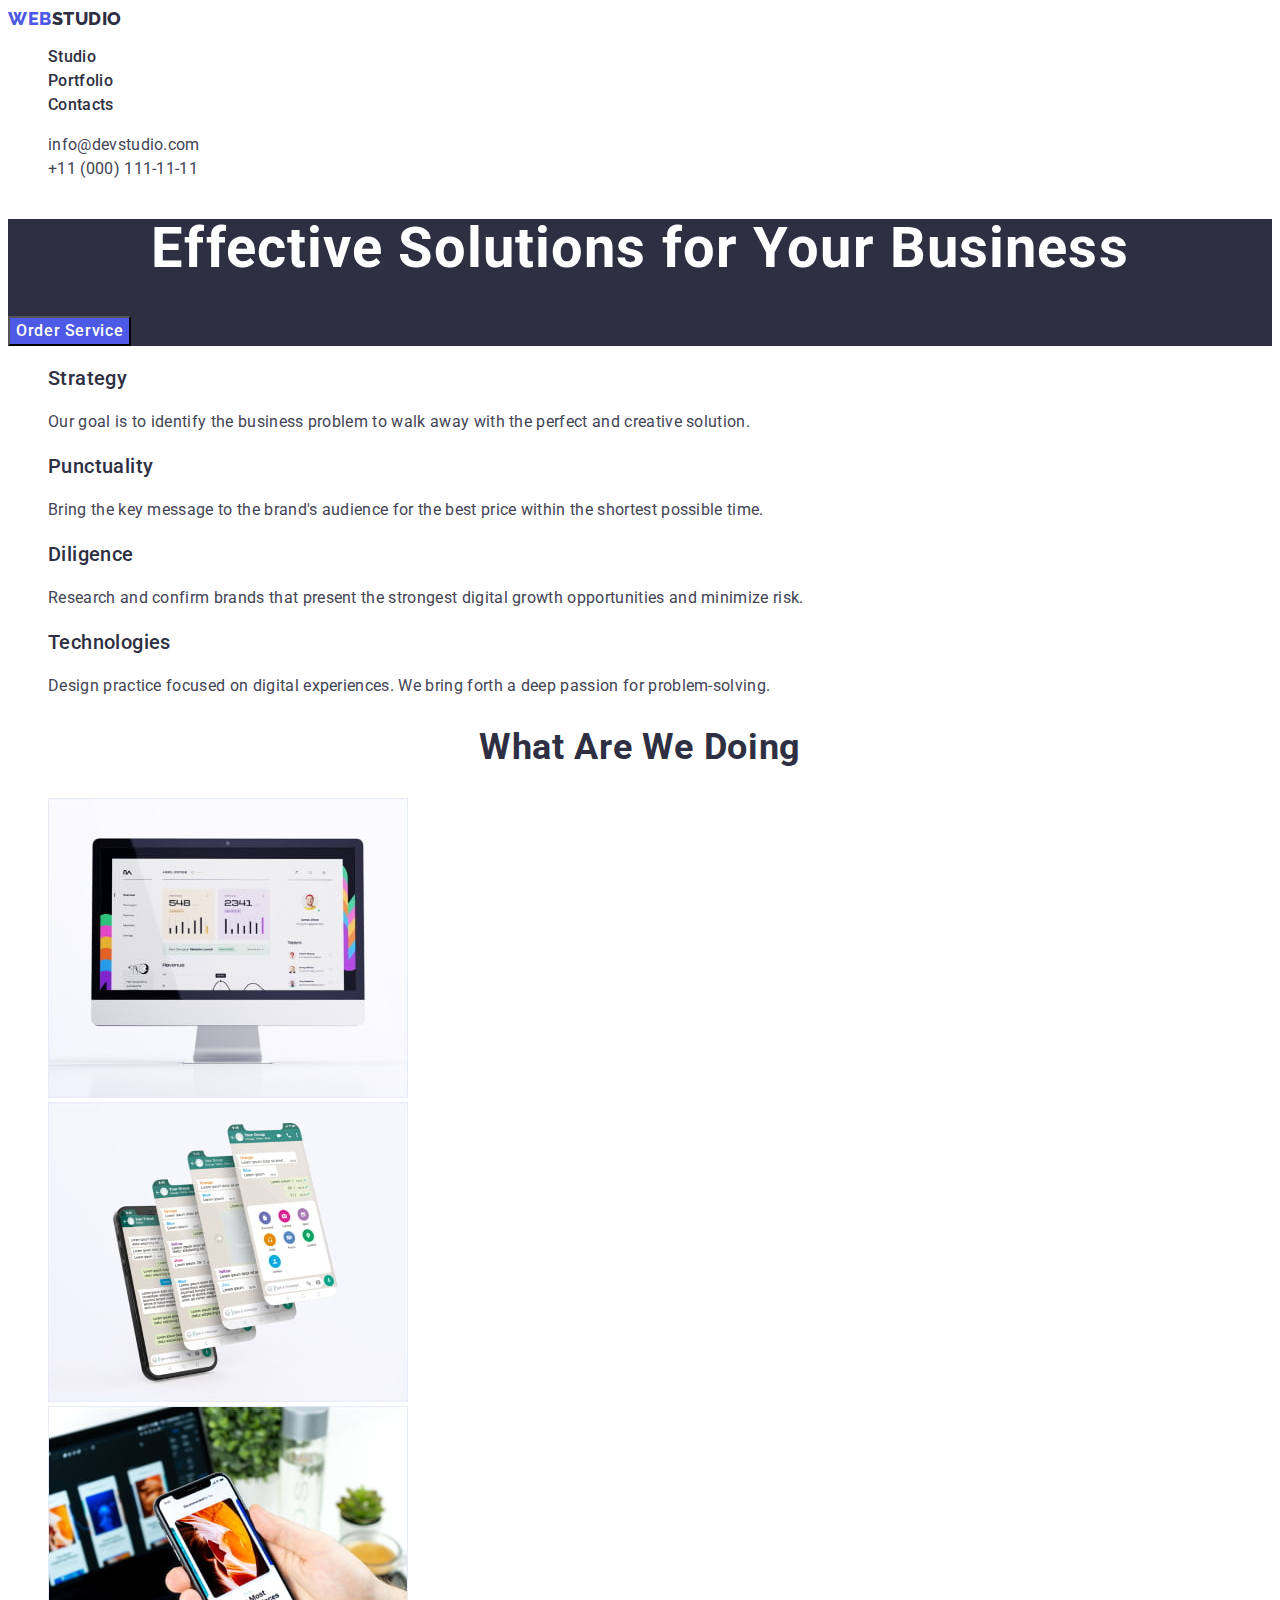
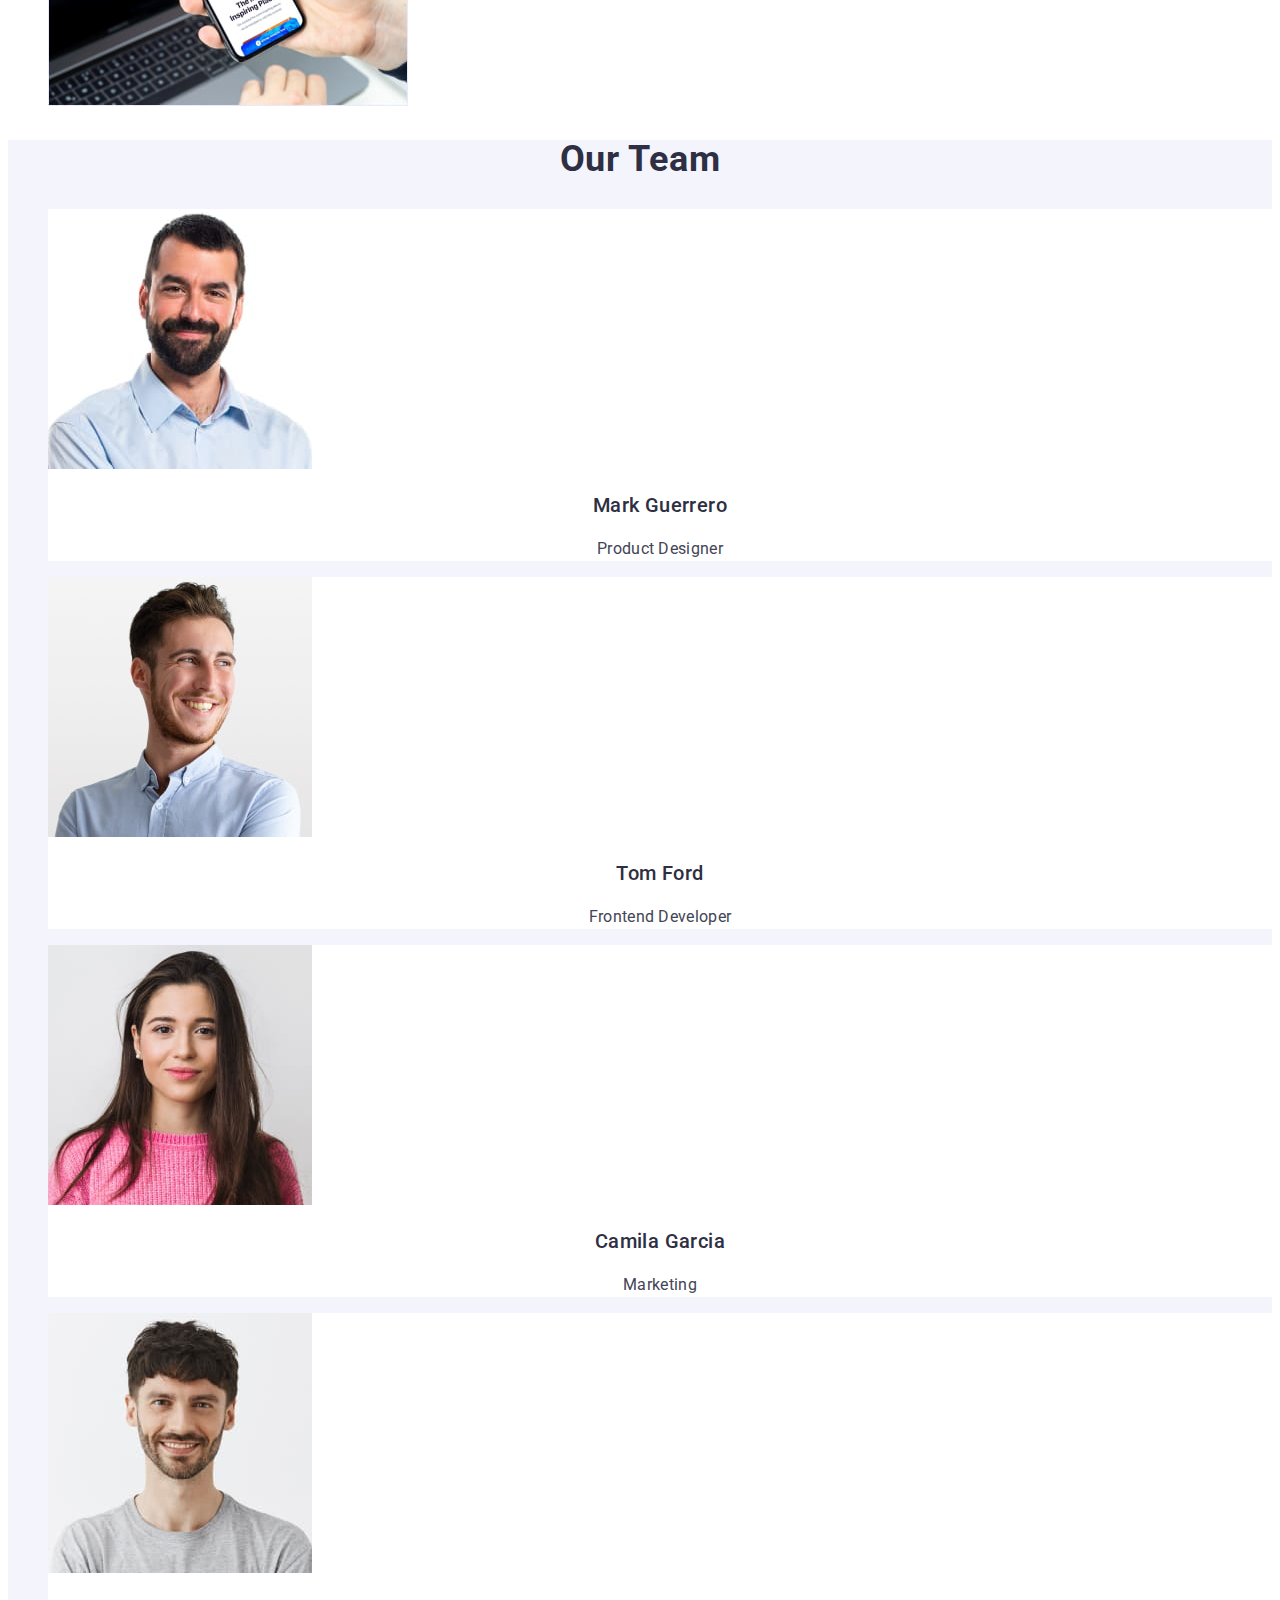
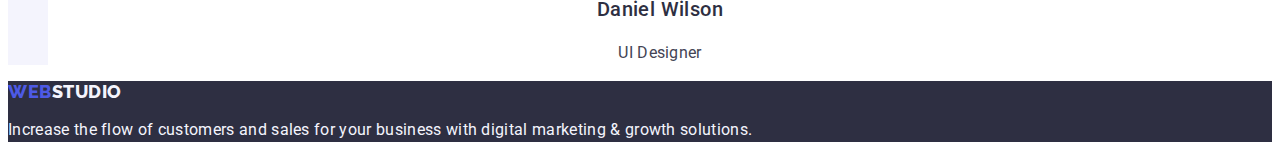
==== index.html @ f37ee4ef "Initial commit" ====
<!DOCTYPE html>
<html lang="en">
  <head>
    <meta charset="UTF-8" />
    <meta name="viewport" content="width=device-width, initial-scale=1.0" />
    <title lang="uk">Студія</title>
    <link rel="preconnect" href="https://fonts.googleapis.com" />
    <link rel="preconnect" href="https://fonts.gstatic.com" crossorigin />
    <link
      href="https://fonts.googleapis.com/css2?family=Raleway:wght@800&family=Roboto:wght@400;500;700;900&display=swap"
      rel="stylesheet"
    />
    <link rel="stylesheet" href="./css/styles.css" />
  </head>
  <body>
    <header class="header">
      <nav>
        <a class="link header-logo" href="./index.html"
          >Web<span class="header-accent">Studio</span></a
        >
        <ul class="list header-nav-list">
          <li class="header-nav-list-item">
            <a class="link header-nav-list-item-link" href="./index.html"
              >Studio</a
            >
          </li>
          <li>
            <a class="link header-nav-list-item-link" href="./portfolio.html"
              >Portfolio</a
            >
          </li>
          <li class="header-nav-list-item">
            <a class="link header-nav-list-item-link" href="">Contacts</a>
          </li>
        </ul>
      </nav>
      <address class="header-address">
        <ul class="list header-address-list">
          <li class="header-address-list-item">
            <a
              class="link header-address-list-item-link"
              href="mailto:info@devstudio.com"
              >info@devstudio.com</a
            >
          </li>
          <li class="header-address-list-item">
            <a
              class="link header-address-list-item-link"
              href="tel:+110001111111"
              >+11 (000) 111-11-11</a
            >
          </li>
        </ul>
      </address>
    </header>
    <main>
      <section class="section hero-section">
        <h1 class="hero-section-title">
          Effective Solutions for Your Business
        </h1>
        <button class="hero-section-btn" type="button">Order Service</button>
      </section>
      <section class="section advantages-section">
        <h2 class="advantages-section-title" hidden>Advantages</h2>
        <ul class="list advantages-section-list">
          <li class="advantages-section-list-item">
            <h3 class="advantages-section-list-item-title">Strategy</h3>
            <p class="advantages-section-list-item-text">
              Our goal is to identify the business problem to walk away with the
              perfect and creative solution.
            </p>
          </li>
          <li class="advantages-section-list-item">
            <h3 class="advantages-section-list-item-title">Punctuality</h3>
            <p class="advantages-section-list-item-text">
              Bring the key message to the brand's audience for the best price
              within the shortest possible time.
            </p>
          </li>
          <li class="advantages-section-list-item">
            <h3 class="advantages-section-list-item-title">Diligence</h3>
            <p class="advantages-section-list-item-text">
              Research and confirm brands that present the strongest digital
              growth opportunities and minimize risk.
            </p>
          </li>
          <li class="advantages-section-list-item">
            <h3 class="advantages-section-list-item-title">Technologies</h3>
            <p class="advantages-section-list-item-text">
              Design practice focused on digital experiences. We bring forth a
              deep passion for problem-solving.
            </p>
          </li>
        </ul>
      </section>
      <section class="section offers-section">
        <h2 class="offers-section-title">What are we doing</h2>
        <ul class="list offers-section-list">
          <li class="offers-section-list-item">
            <img
              class="offers-section-list-img"
              src="./images/services/img1.jpg"
              alt="Computer screen"
              width="360"
              height="300"
            />
          </li>
          <li class="offers-section-list-item">
            <img
              class="offers-section-list-img"
              src="./images/services/img2.jpg"
              alt="Phone"
              width="360"
              height="300"
            />
          </li>
          <li class="offers-section-list-item">
            <img
              class="offers-section-list-img"
              src="./images/services/img3.jpg"
              alt="Hand holding the phone with the
            laptop in the background"
              width="360"
              height="300"
            />
          </li>
        </ul>
      </section>
      <section class="section team-section">
        <h2 class="team-section-title">Our Team</h2>
        <ul class="list team-section-list">
          <li class="team-section-list-item">
            <img
              class="team-section-list-img"
              src="./images/team/img.jpg"
              alt="Mark Guerrero"
              width="264"
              height="260"
            />
            <h3 class="team-section-list-subtitle">Mark Guerrero</h3>
            <p class="team-section-list-text">Product Designer</p>
          </li>
          <li class="team-section-list-item">
            <img
              class="team-section-list-img"
              src="./images/team/img-2.jpg"
              alt="Tom Ford"
              width="264"
              height="260"
            />
            <h3 class="team-section-list-subtitle">Tom Ford</h3>
            <p class="team-section-list-text">Frontend Developer</p>
          </li>
          <li class="team-section-list-item">
            <img
              class="team-section-list-img"
              src="./images/team/img-3.jpg"
              alt="Camila Garcia"
              width="264"
              height="260"
            />
            <h3 class="team-section-list-subtitle">Camila Garcia</h3>
            <p class="team-section-list-text">Marketing</p>
          </li>
          <li class="team-section-list-item">
            <img
              class="team-section-list-img"
              src="./images/team/img-4.jpg"
              alt="Daniel Wilson"
              width="264"
              height="260"
            />
            <h3 class="team-section-list-subtitle">Daniel Wilson</h3>
            <p class="team-section-list-text">UI Designer</p>
          </li>
        </ul>
      </section>
    </main>
    <footer class="footer">
      <a class="link footer-logo" href="./index.html"
        >Web<span class="footer-accent">Studio</span></a
      >
      <p class="footer-text">
        Increase the flow of customers and sales for your business with digital
        marketing & growth solutions.
      </p>
    </footer>
  </body>
</html>
---- css/styles.css ----
:root {
  --brand-color: #4d5ae5;
  --navyblue: #2e2f42;
  --bcg: #fff;
  --body-text: #434455;
  --pressed-state: #404bbf;
  --footer-light: #f4f4fd;
}
/* Studio */
/* Global-styles */
body {
  font-family: Roboto, sans-serif;
  color: var(--body-text);
  background-color: var(--bcg);
}
.link {
  text-decoration: none;
}
.list {
  list-style-type: none;
}
/* Header-styles */
.header {
}
.header-logo {
  color: var(--brand-color);
  font-size: 18px;
  font-weight: 800;
  font-family: Raleway, sans-serif;
  text-transform: uppercase;
  line-height: 1.17;
  letter-spacing: 0.03em;
}
.header-accent {
  color: var(--navyblue);
}
.header-nav-list-item-link {
  color: var(--navyblue);
  font-size: 16px;
  font-weight: 500;
  font-family: Roboto, sans-serif;
  line-height: 1.5;
  letter-spacing: 0.02em;
}
.header-nav-list-item-link:hover,
.header-nav-list-item-link:focus {
  color: var(--pressed-state);
}
.header-address {
  font-style: normal;
}

.header-address-list-item-link {
  color: var(--body-text);
  font-size: 16px;
  font-weight: 400;
  font-family: Roboto, sans-serif;
  line-height: 1.5;
  letter-spacing: 0.02em;
  font-style: normal;
}
.header-address-list-item-link:hover,
.header-address-list-item-link:focus {
  color: var(--pressed-state);
}
/* Hero-styles */
.hero-section {
  background-color: var(--navyblue);
}
.hero-section-title {
  color: var(--bcg);
  font-size: 56px;
  font-weight: 700;
  line-height: 1.07;
  letter-spacing: 0.02em;
  text-align: center;
}
.hero-section-btn {
  color: var(--bcg);
  font-size: 16px;
  font-weight: 500;
  line-height: 1.5;
  letter-spacing: 0.04em;
  font-family: Roboto, sans-serif;
  background-color: var(--brand-color);
  text-align: center;
  cursor: pointer;
}
.hero-section-btn:hover,
.hero-section-btn:focus {
  background-color: var(--pressed-state);
}
/* Advantages-styles */

.advantages-section-list-item-title {
  color: var(--navyblue);
  font-size: 20px;
  font-weight: 500;
  line-height: 1.2;
  letter-spacing: 0.02em;
}
.advantages-section-list-item-text {
  font-size: 16px;
  font-weight: 400;
  line-height: 1.5;
  letter-spacing: 0.02em;
}
/* Offers-styles */

.offers-section-title {
  font-size: 36px;
  font-weight: 700;
  text-align: center;
  text-transform: capitalize;
  line-height: 1.11;
  letter-spacing: 0.02em;
  color: var(--navyblue);
}
/* Team-styles */

.team-section {
  background-color: var(--footer-light);
}
.team-section-list-item {
  background-color: var(--bcg);
}
.team-section-title {
  font-size: 36px;
  font-weight: 700;
  text-align: center;
  text-transform: capitalize;
  line-height: 1.11;
  letter-spacing: 0.02em;
  color: var(--navyblue);
}

.team-section-list-subtitle {
  color: var(--navyblue);
  font-size: 20px;
  font-weight: 500;
  line-height: 1.2;
  letter-spacing: 0.02em;
  text-align: center;
}
.team-section-list-text {
  font-size: 16px;
  font-weight: 400;
  line-height: 1.5;
  letter-spacing: 0.02em;
  text-align: center;
}
/* Footer-styles */
.footer {
  background-color: var(--navyblue);
}

.footer-logo {
  color: var(--brand-color);
  font-size: 18px;
  font-weight: 800;
  font-family: Raleway, sans-serif;
  text-transform: uppercase;
  line-height: 1.17;
  letter-spacing: 0.03em;
}
.footer-accent {
  color: var(--footer-light);
}
.footer-text {
  font-size: 16px;
  font-weight: 400;
  line-height: 1.5;
  letter-spacing: 0.02em;
  color: var(--footer-light);
}

/* Portfolio */
/* Section-styles */

.btn-list {
}
.btn-list-item {
}
.btn {
  background-color: var(--footer-light);
  color: var(--brand-color);
  font-size: 16px;
  font-weight: 500;
  text-align: center;
  line-height: 1.5;
  letter-spacing: 0.04em;
  cursor: pointer;
  font-family: Roboto, sans-serif;
}
.btn:hover,
.btn:focus {
  background-color: var(--pressed-state);
  color: var(--bcg);
}

.section-list-link-img {
}
.section-list-link-title {
  color: var(--navyblue);
  font-size: 20px;
  font-weight: 500;
  line-height: 1.2;
  letter-spacing: 0.02em;
  text-align: center;
}
.section-list-link-text {
  font-size: 16px;
  font-weight: 400;
  line-height: 1.5;
  letter-spacing: 0.02em;
  text-align: center;
  color: var(--body-text);
}
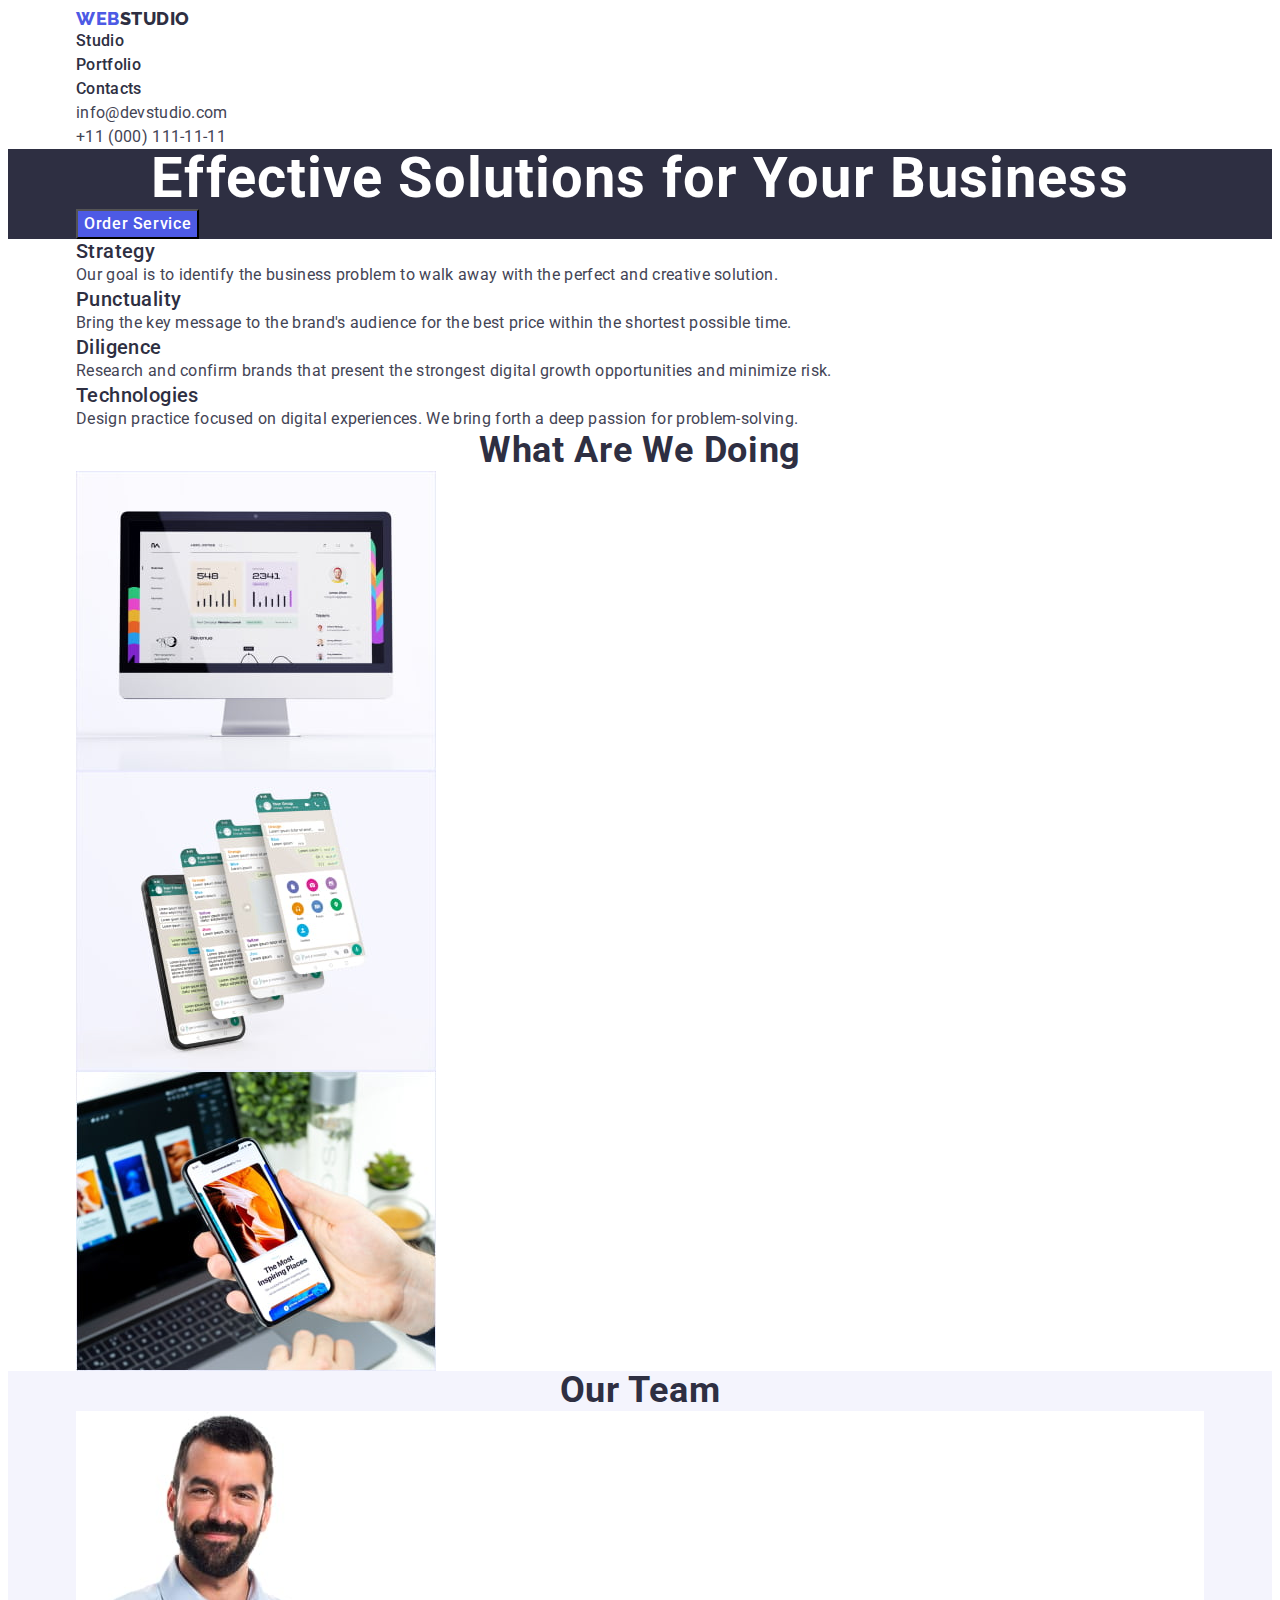
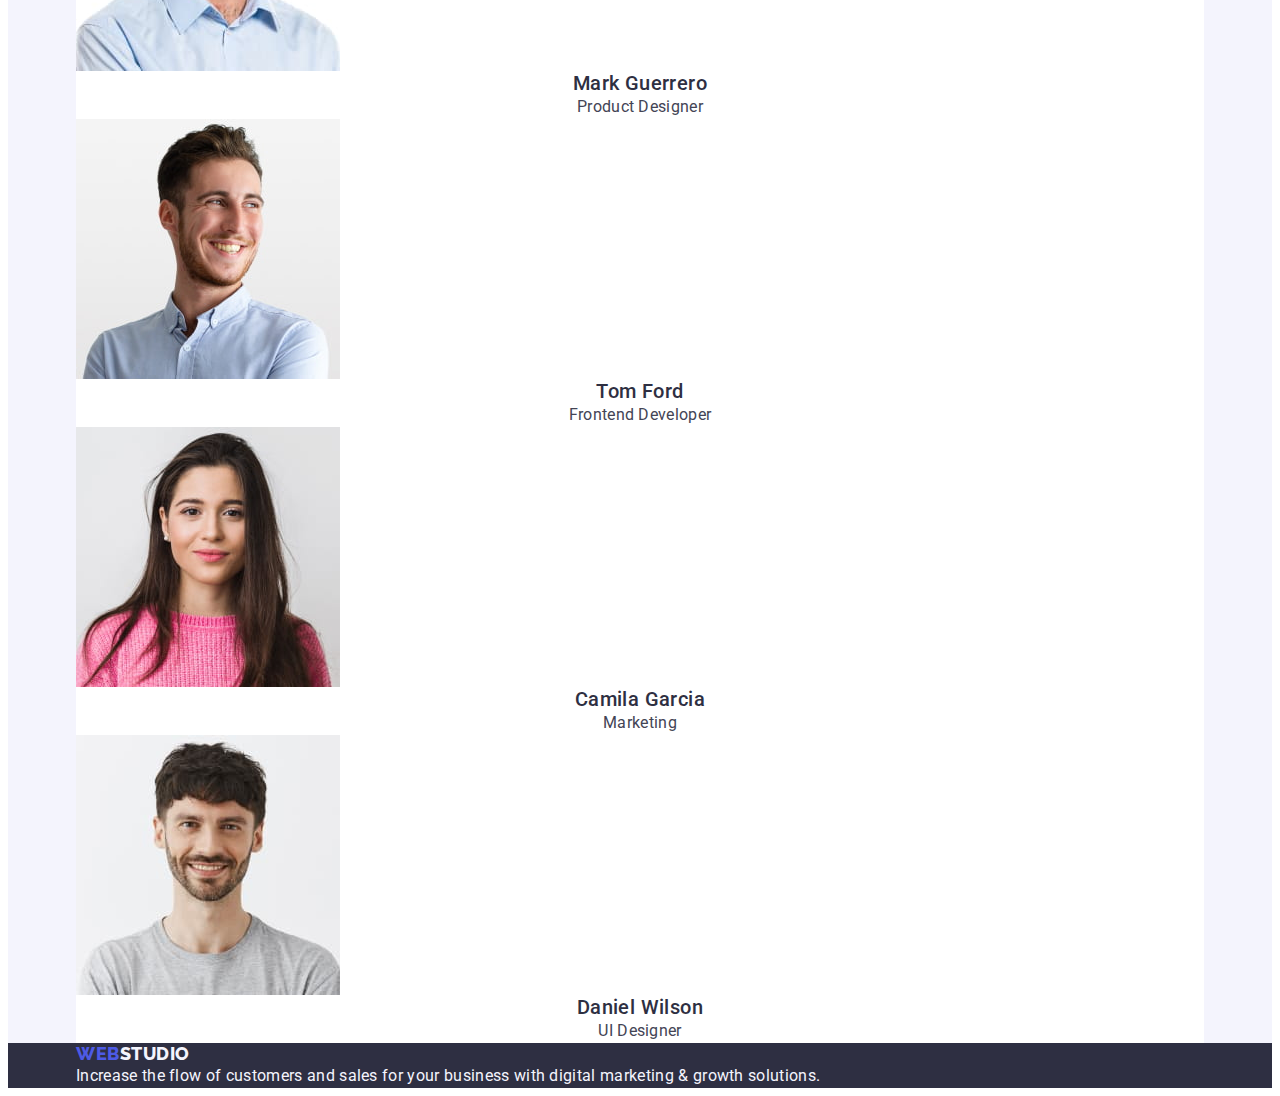
==== commit 52e00b08: "+global styles+reset+normalize" ====
--- a/index.html
+++ b/index.html
@@ -4,6 +4,13 @@
     <meta charset="UTF-8" />
     <meta name="viewport" content="width=device-width, initial-scale=1.0" />
     <title lang="uk">Студія</title>
+    <link
+      rel="stylesheet"
+      href="https://cdnjs.cloudflare.com/ajax/libs/modern-normalize/2.0.0/modern-normalize.min.css"
+      integrity="sha512-4xo8blKMVCiXpTaLzQSLSw3KFOVPWhm/TRtuPVc4WG6kUgjH6J03IBuG7JZPkcWMxJ5huwaBpOpnwYElP/m6wg=="
+      crossorigin="anonymous"
+      referrerpolicy="no-referrer"
+    />
     <link rel="preconnect" href="https://fonts.googleapis.com" />
     <link rel="preconnect" href="https://fonts.gstatic.com" crossorigin />
     <link
@@ -14,176 +21,188 @@
   </head>
   <body>
     <header class="header">
-      <nav>
-        <a class="link header-logo" href="./index.html"
-          >Web<span class="header-accent">Studio</span></a
-        >
-        <ul class="list header-nav-list">
-          <li class="header-nav-list-item">
-            <a class="link header-nav-list-item-link" href="./index.html"
-              >Studio</a
-            >
-          </li>
-          <li>
-            <a class="link header-nav-list-item-link" href="./portfolio.html"
-              >Portfolio</a
-            >
-          </li>
-          <li class="header-nav-list-item">
-            <a class="link header-nav-list-item-link" href="">Contacts</a>
-          </li>
-        </ul>
-      </nav>
-      <address class="header-address">
-        <ul class="list header-address-list">
-          <li class="header-address-list-item">
-            <a
-              class="link header-address-list-item-link"
-              href="mailto:info@devstudio.com"
-              >info@devstudio.com</a
-            >
-          </li>
-          <li class="header-address-list-item">
-            <a
-              class="link header-address-list-item-link"
-              href="tel:+110001111111"
-              >+11 (000) 111-11-11</a
-            >
-          </li>
-        </ul>
-      </address>
+      <div class="container">
+        <nav>
+          <a class="link header-logo" href="./index.html"
+            >Web<span class="header-accent">Studio</span></a
+          >
+          <ul class="list header-nav-list">
+            <li class="header-nav-list-item">
+              <a class="link header-nav-list-item-link" href="./index.html"
+                >Studio</a
+              >
+            </li>
+            <li>
+              <a class="link header-nav-list-item-link" href="./portfolio.html"
+                >Portfolio</a
+              >
+            </li>
+            <li class="header-nav-list-item">
+              <a class="link header-nav-list-item-link" href="">Contacts</a>
+            </li>
+          </ul>
+        </nav>
+        <address class="header-address">
+          <ul class="list header-address-list">
+            <li class="header-address-list-item">
+              <a
+                class="link header-address-list-item-link"
+                href="mailto:info@devstudio.com"
+                >info@devstudio.com</a
+              >
+            </li>
+            <li class="header-address-list-item">
+              <a
+                class="link header-address-list-item-link"
+                href="tel:+110001111111"
+                >+11 (000) 111-11-11</a
+              >
+            </li>
+          </ul>
+        </address>
+      </div>
     </header>
     <main>
       <section class="section hero-section">
-        <h1 class="hero-section-title">
-          Effective Solutions for Your Business
-        </h1>
-        <button class="hero-section-btn" type="button">Order Service</button>
+        <div class="container">
+          <h1 class="hero-section-title">
+            Effective Solutions for Your Business
+          </h1>
+          <button class="hero-section-btn" type="button">Order Service</button>
+        </div>
       </section>
       <section class="section advantages-section">
-        <h2 class="advantages-section-title" hidden>Advantages</h2>
-        <ul class="list advantages-section-list">
-          <li class="advantages-section-list-item">
-            <h3 class="advantages-section-list-item-title">Strategy</h3>
-            <p class="advantages-section-list-item-text">
-              Our goal is to identify the business problem to walk away with the
-              perfect and creative solution.
-            </p>
-          </li>
-          <li class="advantages-section-list-item">
-            <h3 class="advantages-section-list-item-title">Punctuality</h3>
-            <p class="advantages-section-list-item-text">
-              Bring the key message to the brand's audience for the best price
-              within the shortest possible time.
-            </p>
-          </li>
-          <li class="advantages-section-list-item">
-            <h3 class="advantages-section-list-item-title">Diligence</h3>
-            <p class="advantages-section-list-item-text">
-              Research and confirm brands that present the strongest digital
-              growth opportunities and minimize risk.
-            </p>
-          </li>
-          <li class="advantages-section-list-item">
-            <h3 class="advantages-section-list-item-title">Technologies</h3>
-            <p class="advantages-section-list-item-text">
-              Design practice focused on digital experiences. We bring forth a
-              deep passion for problem-solving.
-            </p>
-          </li>
-        </ul>
+        <div class="container">
+          <h2 class="advantages-section-title visually-hidden">Advantages</h2>
+          <ul class="list advantages-section-list">
+            <li class="advantages-section-list-item">
+              <h3 class="advantages-section-list-item-title">Strategy</h3>
+              <p class="advantages-section-list-item-text">
+                Our goal is to identify the business problem to walk away with
+                the perfect and creative solution.
+              </p>
+            </li>
+            <li class="advantages-section-list-item">
+              <h3 class="advantages-section-list-item-title">Punctuality</h3>
+              <p class="advantages-section-list-item-text">
+                Bring the key message to the brand's audience for the best price
+                within the shortest possible time.
+              </p>
+            </li>
+            <li class="advantages-section-list-item">
+              <h3 class="advantages-section-list-item-title">Diligence</h3>
+              <p class="advantages-section-list-item-text">
+                Research and confirm brands that present the strongest digital
+                growth opportunities and minimize risk.
+              </p>
+            </li>
+            <li class="advantages-section-list-item">
+              <h3 class="advantages-section-list-item-title">Technologies</h3>
+              <p class="advantages-section-list-item-text">
+                Design practice focused on digital experiences. We bring forth a
+                deep passion for problem-solving.
+              </p>
+            </li>
+          </ul>
+        </div>
       </section>
       <section class="section offers-section">
-        <h2 class="offers-section-title">What are we doing</h2>
-        <ul class="list offers-section-list">
-          <li class="offers-section-list-item">
-            <img
-              class="offers-section-list-img"
-              src="./images/services/img1.jpg"
-              alt="Computer screen"
-              width="360"
-              height="300"
-            />
-          </li>
-          <li class="offers-section-list-item">
-            <img
-              class="offers-section-list-img"
-              src="./images/services/img2.jpg"
-              alt="Phone"
-              width="360"
-              height="300"
-            />
-          </li>
-          <li class="offers-section-list-item">
-            <img
-              class="offers-section-list-img"
-              src="./images/services/img3.jpg"
-              alt="Hand holding the phone with the
-            laptop in the background"
-              width="360"
-              height="300"
-            />
-          </li>
-        </ul>
+        <div class="container">
+          <h2 class="offers-section-title">What are we doing</h2>
+          <ul class="list offers-section-list">
+            <li class="offers-section-list-item">
+              <img
+                class="offers-section-list-img"
+                src="./images/services/img1.jpg"
+                alt="Computer screen"
+                width="360"
+                height="300"
+              />
+            </li>
+            <li class="offers-section-list-item">
+              <img
+                class="offers-section-list-img"
+                src="./images/services/img2.jpg"
+                alt="Phone"
+                width="360"
+                height="300"
+              />
+            </li>
+            <li class="offers-section-list-item">
+              <img
+                class="offers-section-list-img"
+                src="./images/services/img3.jpg"
+                alt="Hand holding the phone with the
+              laptop in the background"
+                width="360"
+                height="300"
+              />
+            </li>
+          </ul>
+        </div>
       </section>
       <section class="section team-section">
-        <h2 class="team-section-title">Our Team</h2>
-        <ul class="list team-section-list">
-          <li class="team-section-list-item">
-            <img
-              class="team-section-list-img"
-              src="./images/team/img.jpg"
-              alt="Mark Guerrero"
-              width="264"
-              height="260"
-            />
-            <h3 class="team-section-list-subtitle">Mark Guerrero</h3>
-            <p class="team-section-list-text">Product Designer</p>
-          </li>
-          <li class="team-section-list-item">
-            <img
-              class="team-section-list-img"
-              src="./images/team/img-2.jpg"
-              alt="Tom Ford"
-              width="264"
-              height="260"
-            />
-            <h3 class="team-section-list-subtitle">Tom Ford</h3>
-            <p class="team-section-list-text">Frontend Developer</p>
-          </li>
-          <li class="team-section-list-item">
-            <img
-              class="team-section-list-img"
-              src="./images/team/img-3.jpg"
-              alt="Camila Garcia"
-              width="264"
-              height="260"
-            />
-            <h3 class="team-section-list-subtitle">Camila Garcia</h3>
-            <p class="team-section-list-text">Marketing</p>
-          </li>
-          <li class="team-section-list-item">
-            <img
-              class="team-section-list-img"
-              src="./images/team/img-4.jpg"
-              alt="Daniel Wilson"
-              width="264"
-              height="260"
-            />
-            <h3 class="team-section-list-subtitle">Daniel Wilson</h3>
-            <p class="team-section-list-text">UI Designer</p>
-          </li>
-        </ul>
+        <div class="container">
+          <h2 class="team-section-title">Our Team</h2>
+          <ul class="list team-section-list">
+            <li class="team-section-list-item">
+              <img
+                class="team-section-list-img"
+                src="./images/team/img.jpg"
+                alt="Mark Guerrero"
+                width="264"
+                height="260"
+              />
+              <h3 class="team-section-list-subtitle">Mark Guerrero</h3>
+              <p class="team-section-list-text">Product Designer</p>
+            </li>
+            <li class="team-section-list-item">
+              <img
+                class="team-section-list-img"
+                src="./images/team/img-2.jpg"
+                alt="Tom Ford"
+                width="264"
+                height="260"
+              />
+              <h3 class="team-section-list-subtitle">Tom Ford</h3>
+              <p class="team-section-list-text">Frontend Developer</p>
+            </li>
+            <li class="team-section-list-item">
+              <img
+                class="team-section-list-img"
+                src="./images/team/img-3.jpg"
+                alt="Camila Garcia"
+                width="264"
+                height="260"
+              />
+              <h3 class="team-section-list-subtitle">Camila Garcia</h3>
+              <p class="team-section-list-text">Marketing</p>
+            </li>
+            <li class="team-section-list-item">
+              <img
+                class="team-section-list-img"
+                src="./images/team/img-4.jpg"
+                alt="Daniel Wilson"
+                width="264"
+                height="260"
+              />
+              <h3 class="team-section-list-subtitle">Daniel Wilson</h3>
+              <p class="team-section-list-text">UI Designer</p>
+            </li>
+          </ul>
+        </div>
       </section>
     </main>
     <footer class="footer">
-      <a class="link footer-logo" href="./index.html"
-        >Web<span class="footer-accent">Studio</span></a
-      >
-      <p class="footer-text">
-        Increase the flow of customers and sales for your business with digital
-        marketing & growth solutions.
-      </p>
+      <div class="container">
+        <a class="link footer-logo" href="./index.html"
+          >Web<span class="footer-accent">Studio</span></a
+        >
+        <p class="footer-text">
+          Increase the flow of customers and sales for your business with
+          digital marketing & growth solutions.
+        </p>
+      </div>
     </footer>
   </body>
 </html>
--- a/css/styles.css
+++ b/css/styles.css
@@ -6,7 +6,7 @@
   --pressed-state: #404bbf;
   --footer-light: #f4f4fd;
 }
-/* Studio */
+
 /* Global-styles */
 body {
   font-family: Roboto, sans-serif;
@@ -16,9 +16,47 @@
 .link {
   text-decoration: none;
 }
+.container {
+  width: 1128px;
+  padding-left: 15px;
+  padding-right: 15px;
+  margin-left: auto;
+  margin-right: auto;
+}
+.visually-hidden {
+  position: absolute;
+  width: 1px;
+  height: 1px;
+  margin: -1px;
+  border: 0;
+  padding: 0;
+  white-space: nowrap;
+  clip-path: inset(100%);
+  clip: rect(0 0 0 0);
+  overflow: hidden;
+}
+
+/* reset */
+h1,
+h2,
+h3,
+h4,
+h5,
+h6,
+p {
+  margin: 0;
+}
 .list {
   list-style-type: none;
-}
+  padding: 0;
+  margin: 0;
+}
+img {
+  display: block;
+  max-width: 100%;
+  height: auto;
+}
+/* Studio */
 /* Header-styles */
 .header {
 }
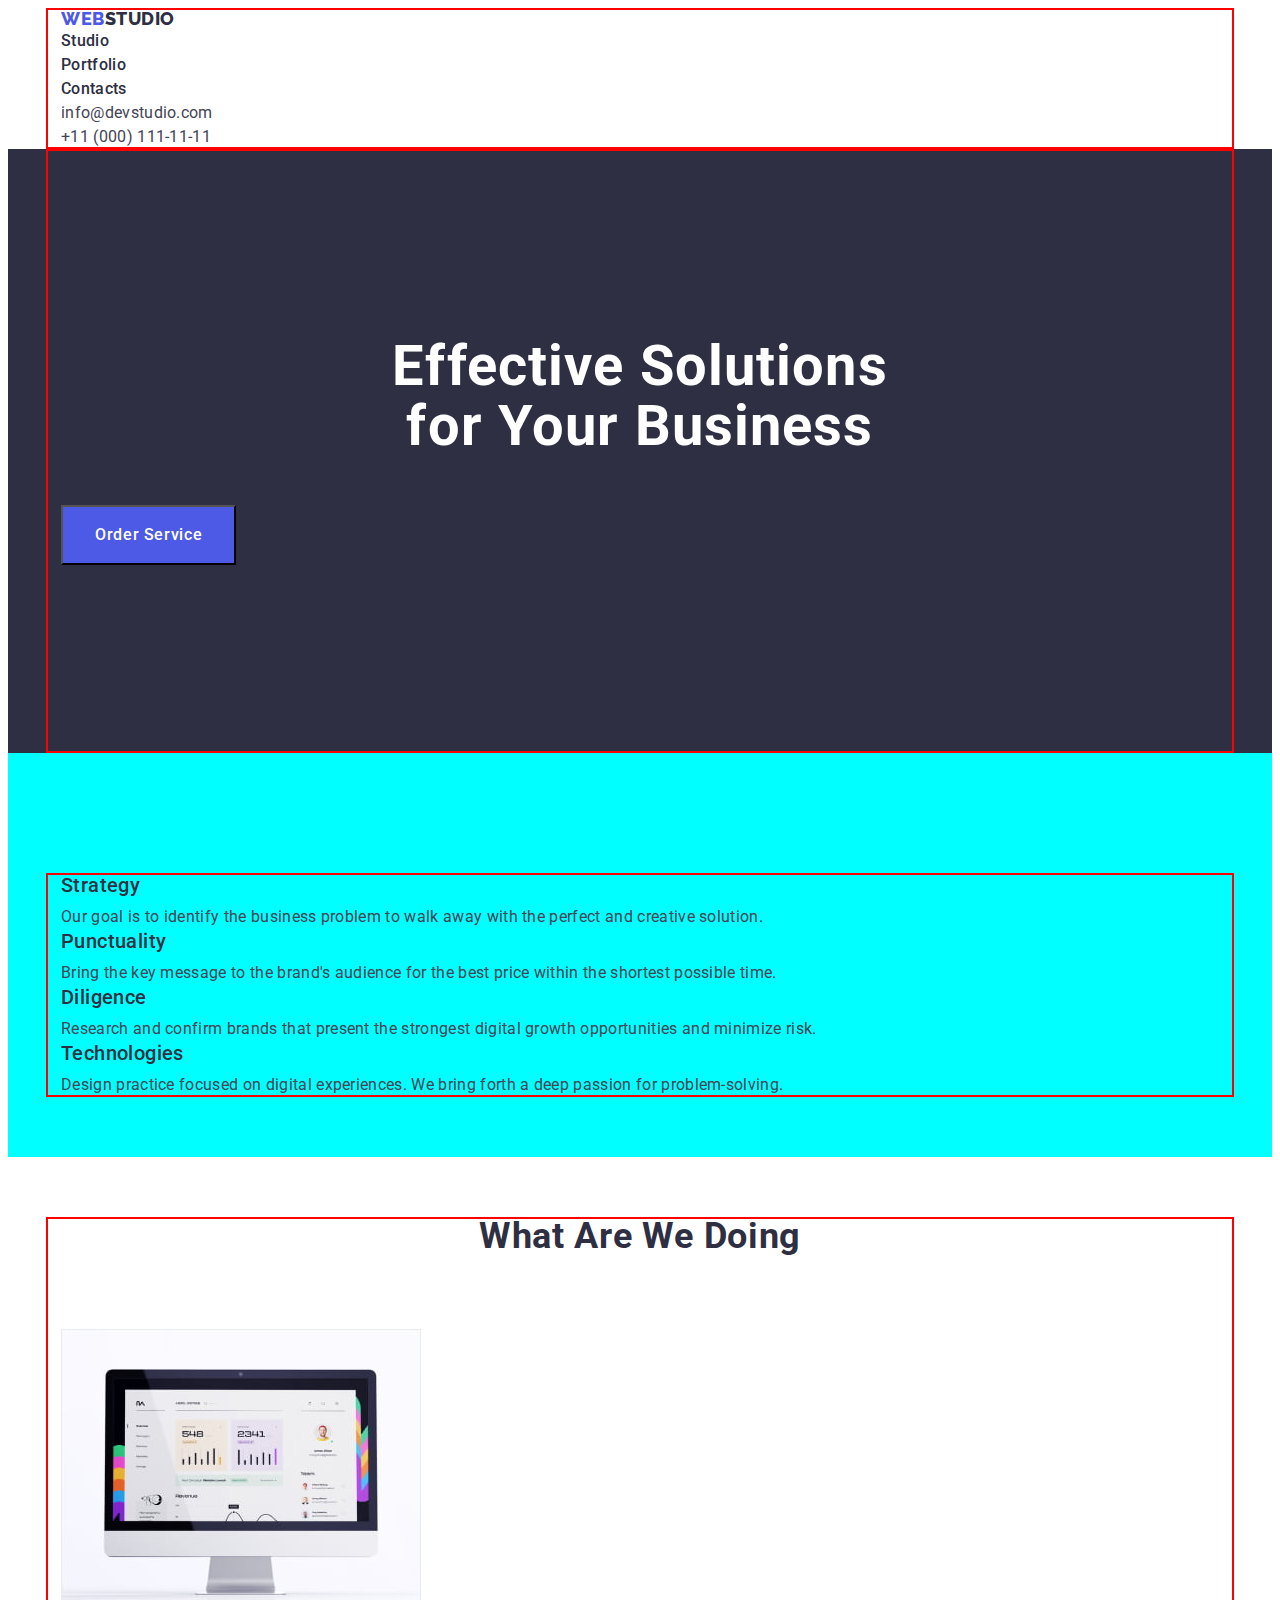
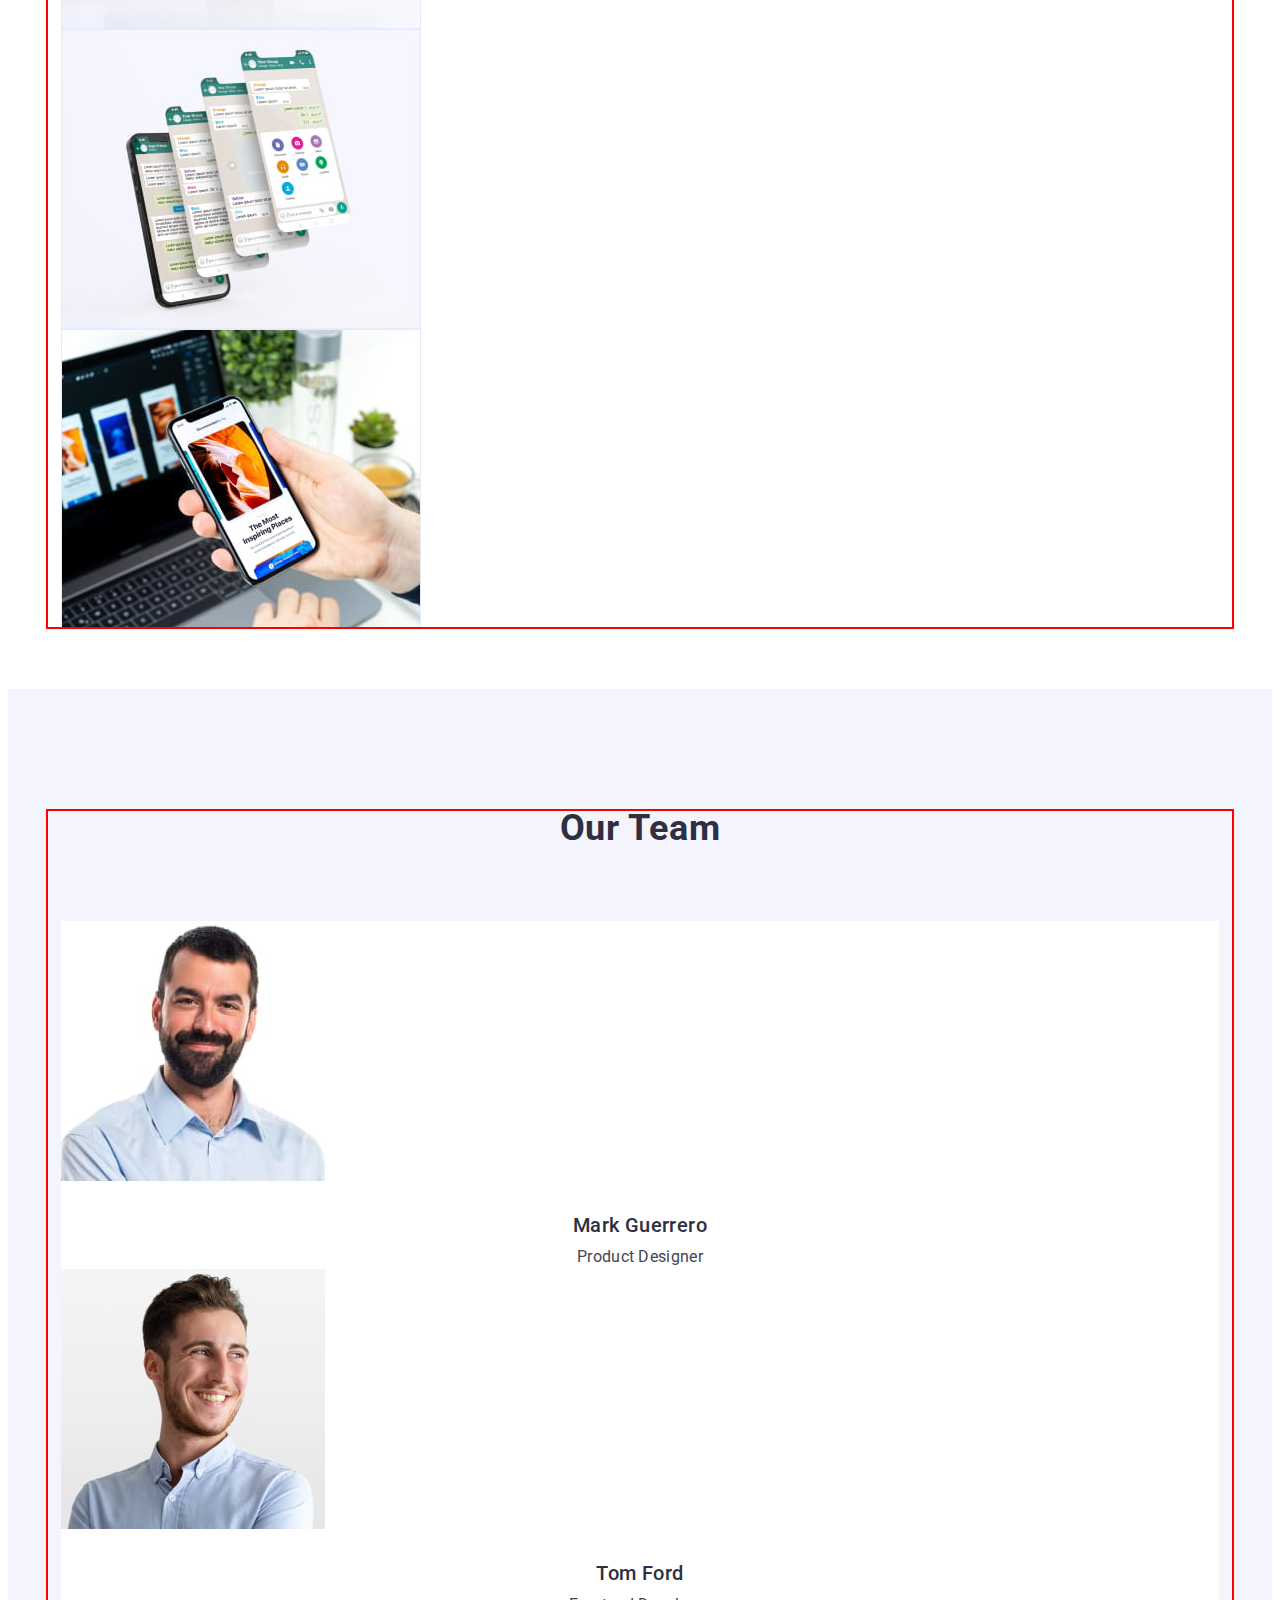
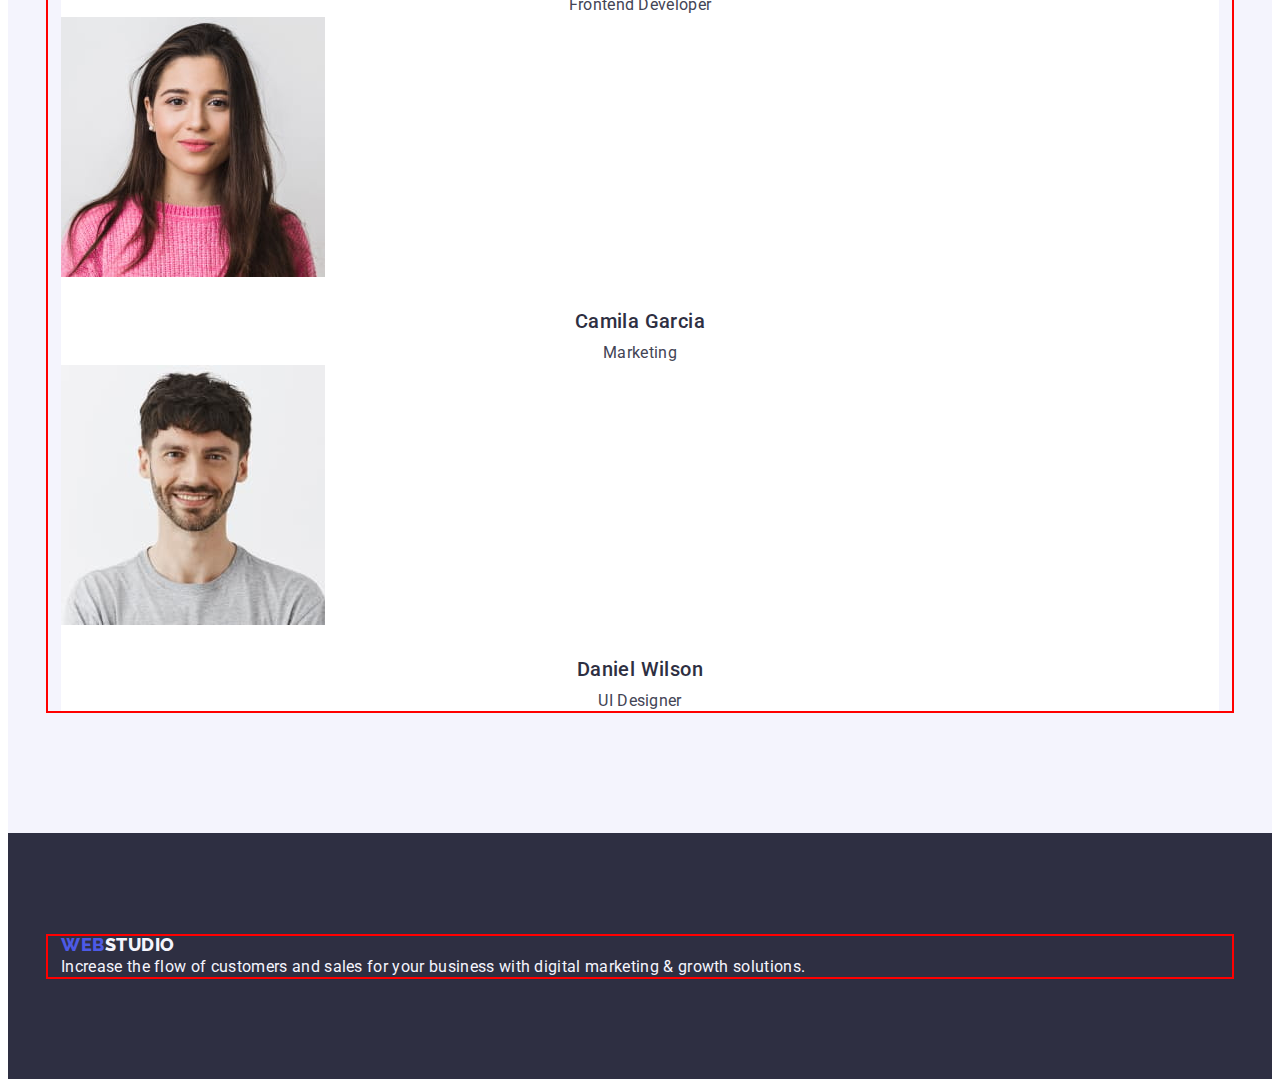
==== commit f4f7a085: "+section padding problem" ====
--- a/index.html
+++ b/index.html
@@ -64,7 +64,7 @@
     </header>
     <main>
       <section class="section hero-section">
-        <div class="container">
+        <div class="container hero-container">
           <h1 class="hero-section-title">
             Effective Solutions for Your Business
           </h1>
@@ -73,7 +73,7 @@
       </section>
       <section class="section advantages-section">
         <div class="container">
-          <h2 class="advantages-section-title visually-hidden">Advantages</h2>
+          <h2 class="visually-hidden">Advantages</h2>
           <ul class="list advantages-section-list">
             <li class="advantages-section-list-item">
               <h3 class="advantages-section-list-item-title">Strategy</h3>
--- a/css/styles.css
+++ b/css/styles.css
@@ -17,11 +17,13 @@
   text-decoration: none;
 }
 .container {
-  width: 1128px;
+  width: 1158px;
   padding-left: 15px;
   padding-right: 15px;
   margin-left: auto;
   margin-right: auto;
+  outline: 2px solid red;
+  outline-offset: -2px;
 }
 .visually-hidden {
   position: absolute;
@@ -35,6 +37,10 @@
   clip: rect(0 0 0 0);
   overflow: hidden;
 }
+.section {
+  padding-top: 60px;
+  padding-bottom: 60px;
+}
 
 /* reset */
 h1,
@@ -104,6 +110,12 @@
 /* Hero-styles */
 .hero-section {
   background-color: var(--navyblue);
+  padding-top: 0;
+  padding-bottom: 0;
+}
+.hero-container {
+  padding-top: 188px;
+  padding-bottom: 188px;
 }
 .hero-section-title {
   color: var(--bcg);
@@ -112,6 +124,9 @@
   line-height: 1.07;
   letter-spacing: 0.02em;
   text-align: center;
+  width: 496px;
+  margin: 0 auto;
+  margin-bottom: 48px;
 }
 .hero-section-btn {
   color: var(--bcg);
@@ -123,19 +138,24 @@
   background-color: var(--brand-color);
   text-align: center;
   cursor: pointer;
+  padding: 16px 32px;
 }
 .hero-section-btn:hover,
 .hero-section-btn:focus {
   background-color: var(--pressed-state);
 }
 /* Advantages-styles */
-
+.advantages-section {
+  background-color: aqua;
+  padding-top: 120px;
+}
 .advantages-section-list-item-title {
   color: var(--navyblue);
   font-size: 20px;
   font-weight: 500;
   line-height: 1.2;
   letter-spacing: 0.02em;
+  margin-bottom: 8px;
 }
 .advantages-section-list-item-text {
   font-size: 16px;
@@ -144,6 +164,8 @@
   letter-spacing: 0.02em;
 }
 /* Offers-styles */
+.offers-section {
+}
 
 .offers-section-title {
   font-size: 36px;
@@ -153,15 +175,18 @@
   line-height: 1.11;
   letter-spacing: 0.02em;
   color: var(--navyblue);
+  width: 323px;
+  margin: 0 auto;
+  margin-bottom: 72px;
 }
 /* Team-styles */
 
 .team-section {
   background-color: var(--footer-light);
-}
-.team-section-list-item {
-  background-color: var(--bcg);
-}
+  padding-bottom: 120px;
+  padding-top: 120px;
+}
+
 .team-section-title {
   font-size: 36px;
   font-weight: 700;
@@ -170,8 +195,16 @@
   line-height: 1.11;
   letter-spacing: 0.02em;
   color: var(--navyblue);
-}
-
+  width: 162px;
+  margin: 0 auto;
+  margin-bottom: 72px;
+}
+.team-section-list-item {
+  background-color: var(--bcg);
+}
+.team-section-list-img {
+  margin-bottom: 32px;
+}
 .team-section-list-subtitle {
   color: var(--navyblue);
   font-size: 20px;
@@ -179,6 +212,7 @@
   line-height: 1.2;
   letter-spacing: 0.02em;
   text-align: center;
+  margin-bottom: 8px;
 }
 .team-section-list-text {
   font-size: 16px;
@@ -190,6 +224,8 @@
 /* Footer-styles */
 .footer {
   background-color: var(--navyblue);
+  padding-top: 101.5px;
+  padding-bottom: 100px;
 }
 
 .footer-logo {
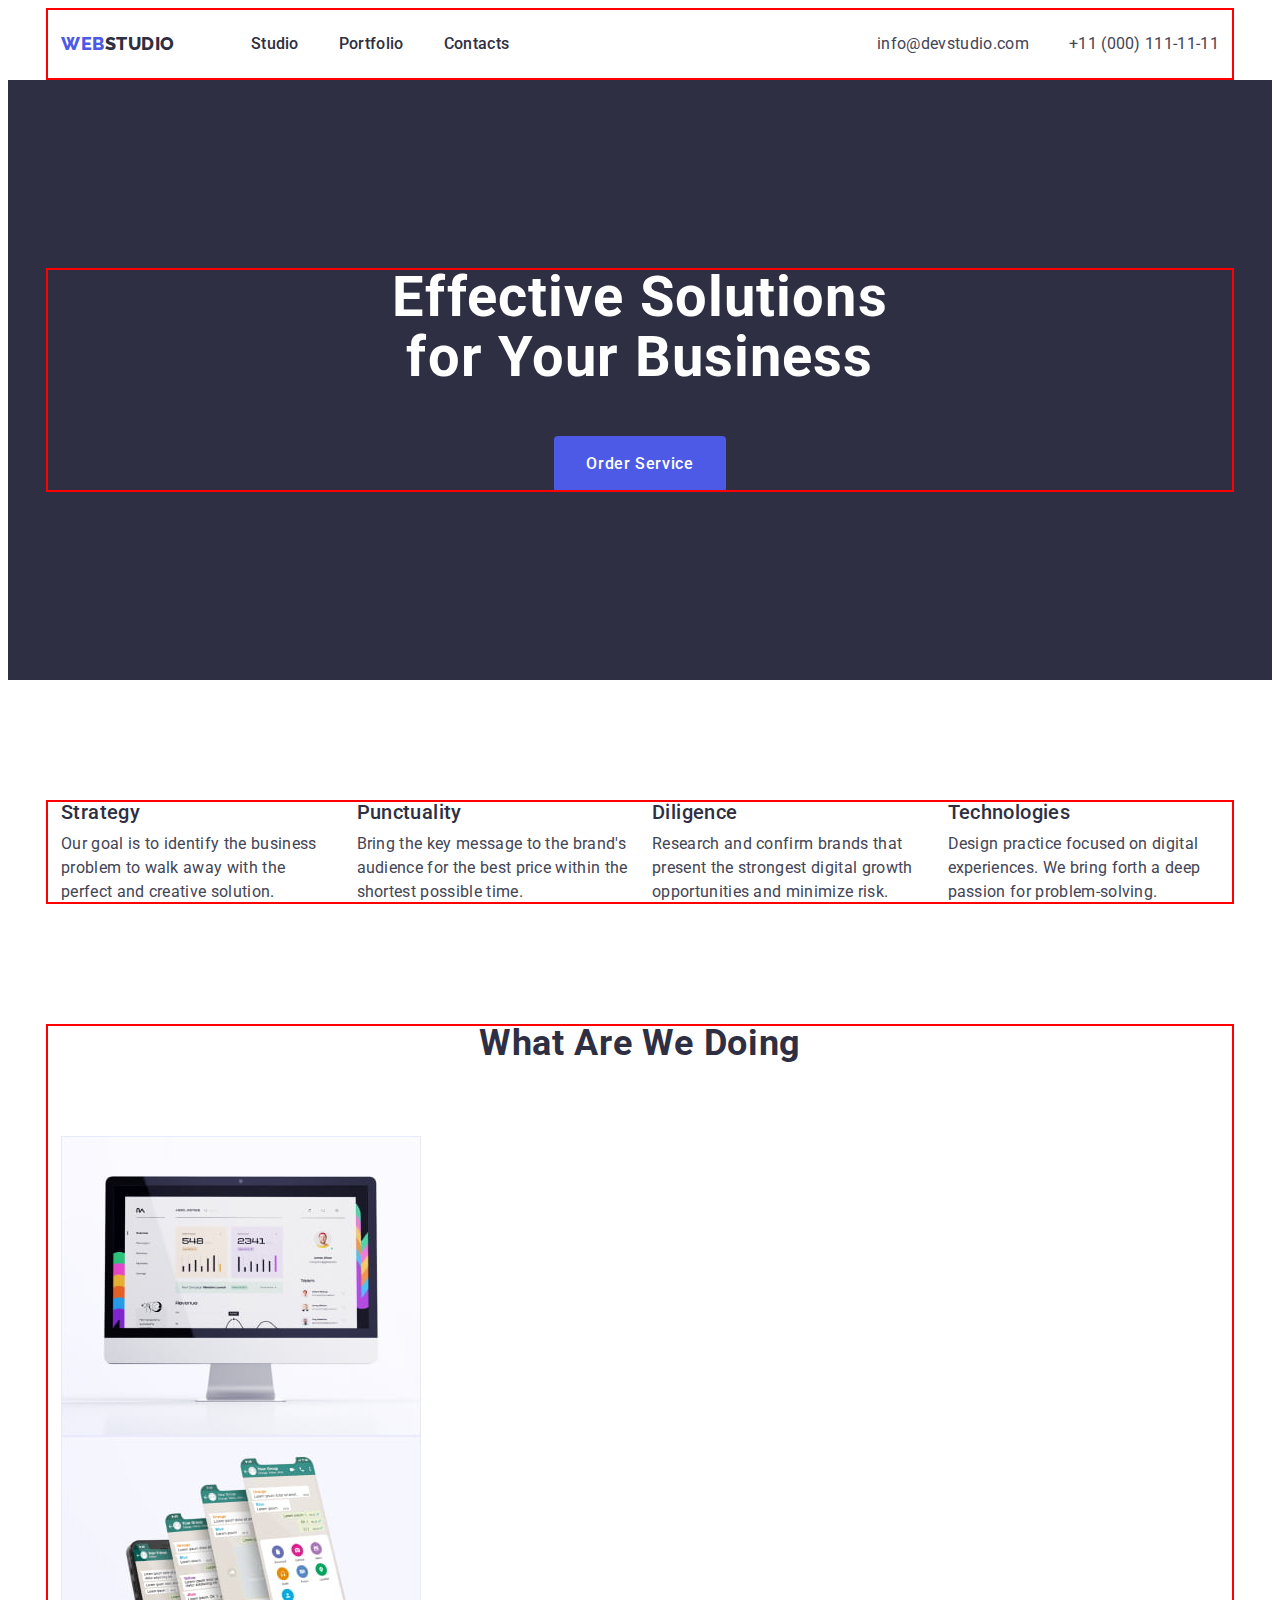
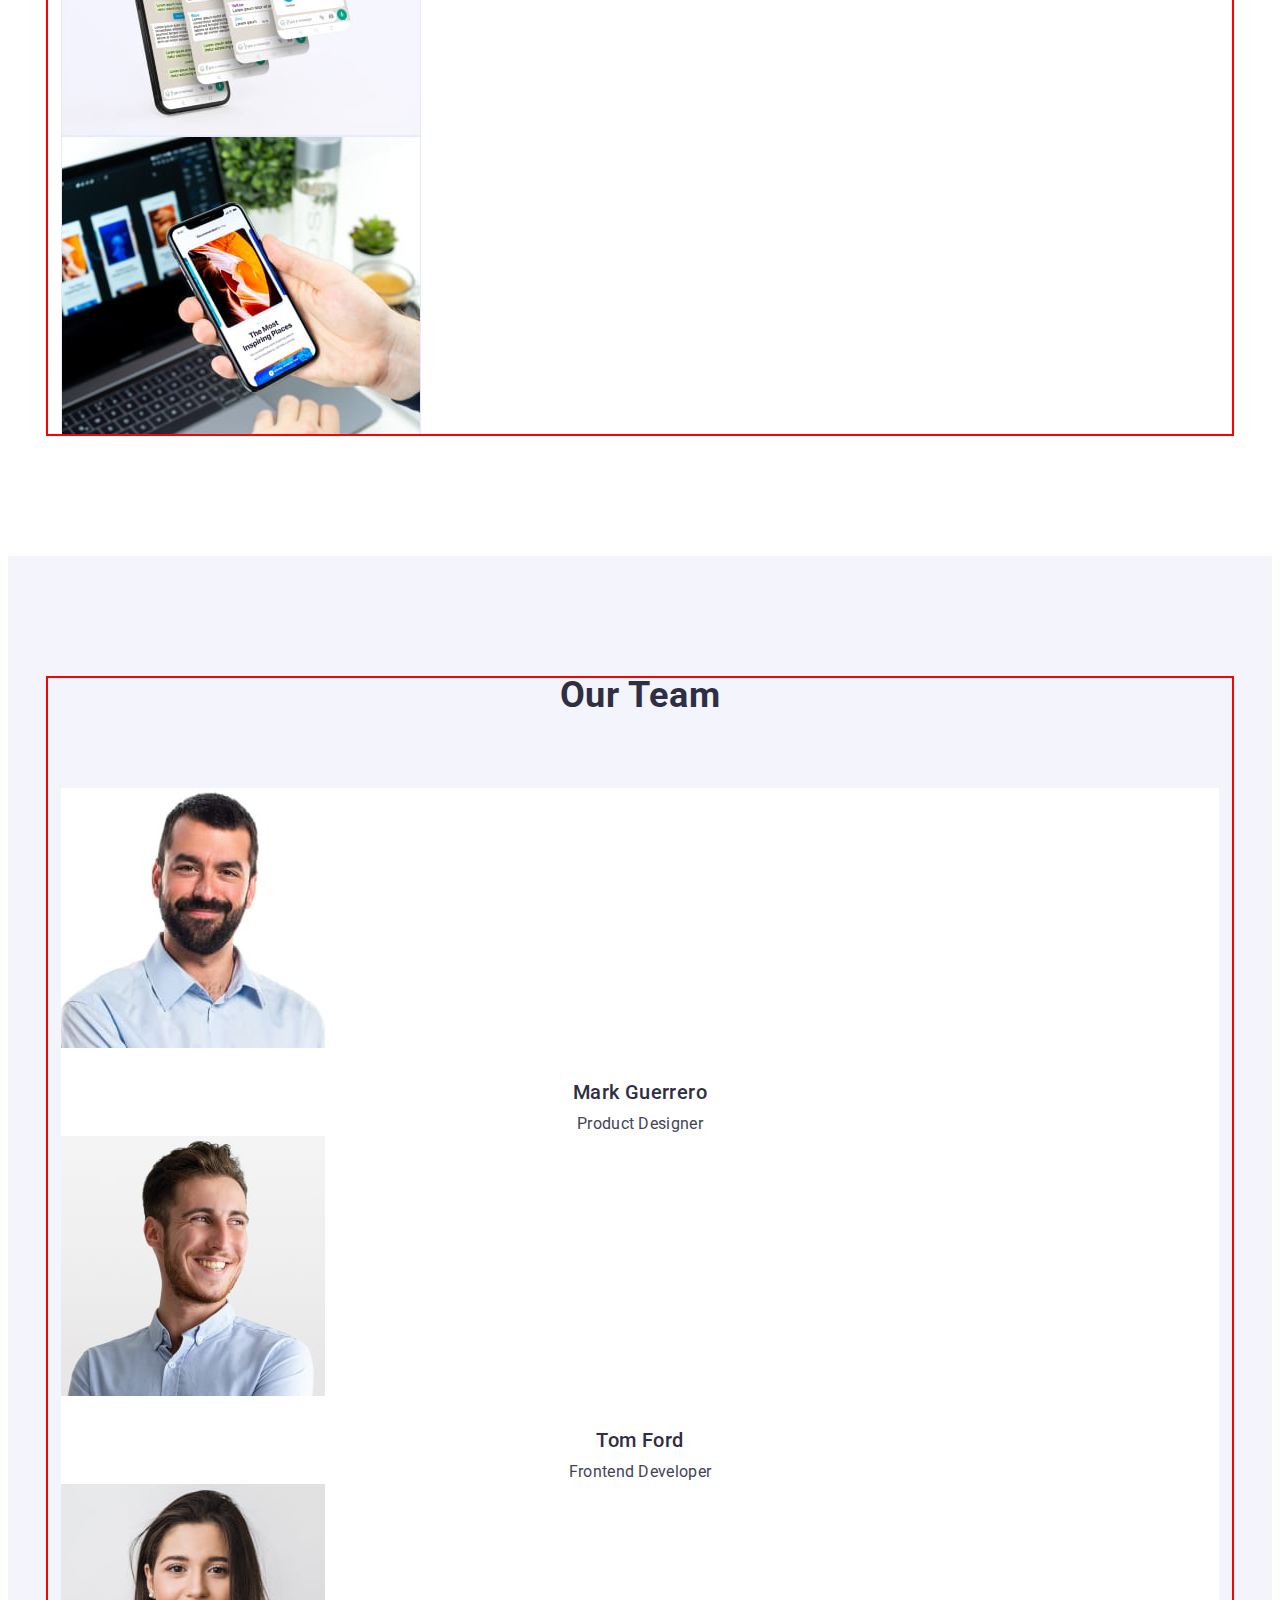
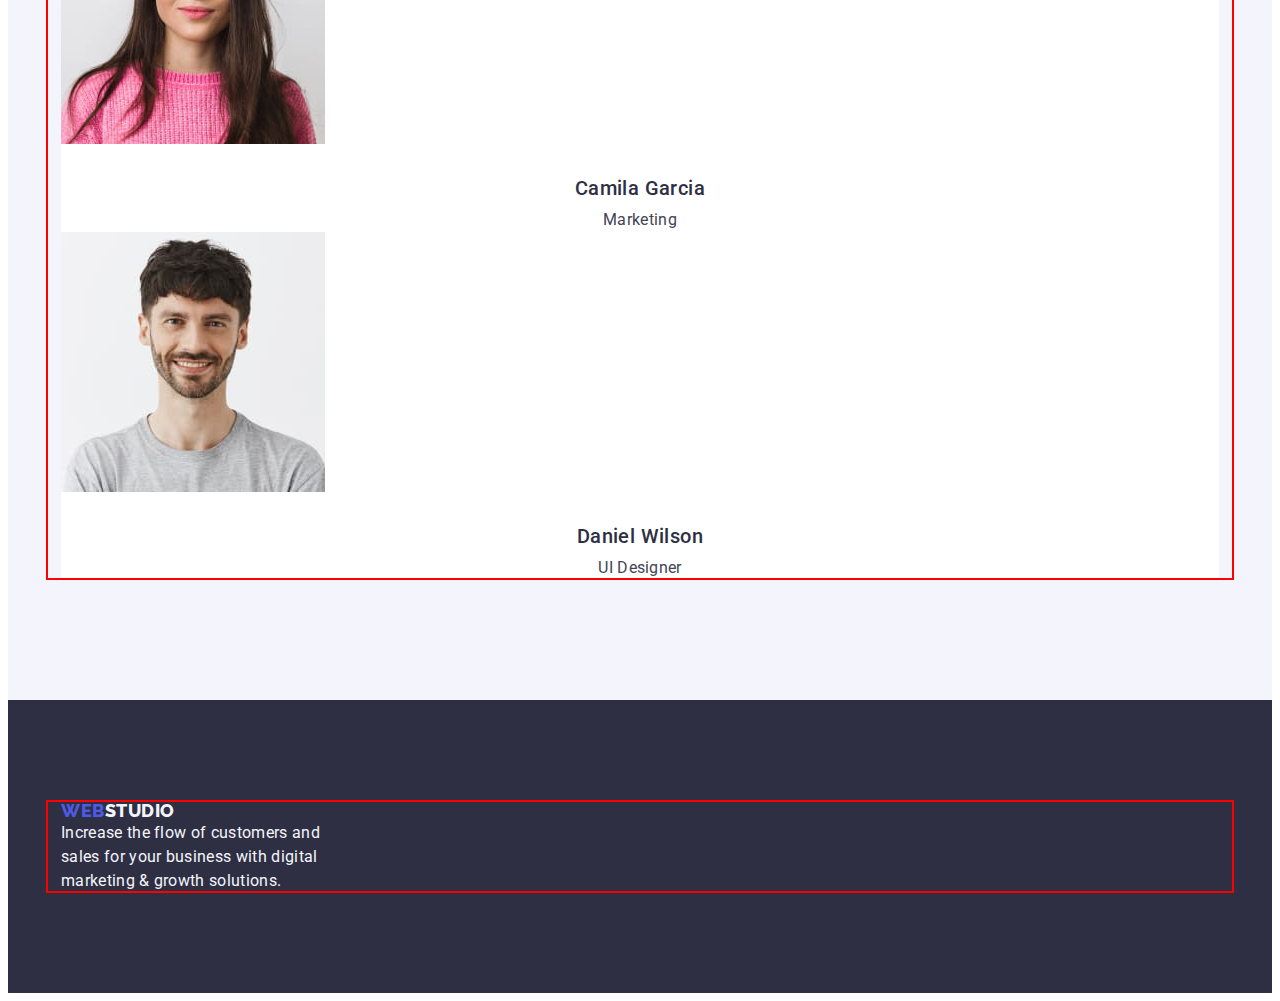
==== commit 68c28ca8: "+header footer placement" ====
--- a/index.html
+++ b/index.html
@@ -21,8 +21,8 @@
   </head>
   <body>
     <header class="header">
-      <div class="container">
-        <nav>
+      <div class="container header-container">
+        <nav class="header-nav">
           <a class="link header-logo" href="./index.html"
             >Web<span class="header-accent">Studio</span></a
           >
@@ -32,7 +32,7 @@
                 >Studio</a
               >
             </li>
-            <li>
+            <li class="header-nav-list-item">
               <a class="link header-nav-list-item-link" href="./portfolio.html"
                 >Portfolio</a
               >
--- a/css/styles.css
+++ b/css/styles.css
@@ -38,8 +38,6 @@
   overflow: hidden;
 }
 .section {
-  padding-top: 60px;
-  padding-bottom: 60px;
 }
 
 /* reset */
@@ -66,6 +64,15 @@
 /* Header-styles */
 .header {
 }
+.header-container {
+  display: flex;
+  justify-content: space-between;
+  align-items: center;
+}
+.header-nav {
+  display: flex;
+  align-items: center;
+}
 .header-logo {
   color: var(--brand-color);
   font-size: 18px;
@@ -74,6 +81,11 @@
   text-transform: uppercase;
   line-height: 1.17;
   letter-spacing: 0.03em;
+  margin-right: 76px;
+}
+.header-nav-list {
+  display: flex;
+  gap: 40px;
 }
 .header-accent {
   color: var(--navyblue);
@@ -85,6 +97,9 @@
   font-family: Roboto, sans-serif;
   line-height: 1.5;
   letter-spacing: 0.02em;
+  display: block;
+  padding-top: 24px;
+  padding-bottom: 24px;
 }
 .header-nav-list-item-link:hover,
 .header-nav-list-item-link:focus {
@@ -93,6 +108,10 @@
 .header-address {
   font-style: normal;
 }
+.header-address-list {
+  display: flex;
+  gap: 40px;
+}
 
 .header-address-list-item-link {
   color: var(--body-text);
@@ -110,12 +129,10 @@
 /* Hero-styles */
 .hero-section {
   background-color: var(--navyblue);
-  padding-top: 0;
-  padding-bottom: 0;
-}
-.hero-container {
   padding-top: 188px;
   padding-bottom: 188px;
+}
+.hero-container {
 }
 .hero-section-title {
   color: var(--bcg);
@@ -139,6 +156,13 @@
   text-align: center;
   cursor: pointer;
   padding: 16px 32px;
+  display: block;
+  margin: 0 auto;
+
+  border: none;
+  border-radius: 4px;
+  min-width: 169px;
+  min-height: 56px;
 }
 .hero-section-btn:hover,
 .hero-section-btn:focus {
@@ -146,8 +170,16 @@
 }
 /* Advantages-styles */
 .advantages-section {
-  background-color: aqua;
+  background-color: var(--bcg);
   padding-top: 120px;
+  padding-bottom: 120px;
+}
+.advantages-section-list {
+  display: flex;
+  gap: 24px;
+}
+.advantages-section-list-item {
+  flex-basis: calc((100% - 24px * 3) / 4);
 }
 .advantages-section-list-item-title {
   color: var(--navyblue);
@@ -165,6 +197,7 @@
 }
 /* Offers-styles */
 .offers-section {
+  padding-bottom: 120px;
 }
 
 .offers-section-title {
@@ -224,7 +257,7 @@
 /* Footer-styles */
 .footer {
   background-color: var(--navyblue);
-  padding-top: 101.5px;
+  padding-top: 100px;
   padding-bottom: 100px;
 }
 
@@ -236,6 +269,7 @@
   text-transform: uppercase;
   line-height: 1.17;
   letter-spacing: 0.03em;
+  margin-bottom: 16px;
 }
 .footer-accent {
   color: var(--footer-light);
@@ -246,6 +280,7 @@
   line-height: 1.5;
   letter-spacing: 0.02em;
   color: var(--footer-light);
+  width: 264px;
 }
 
 /* Portfolio */
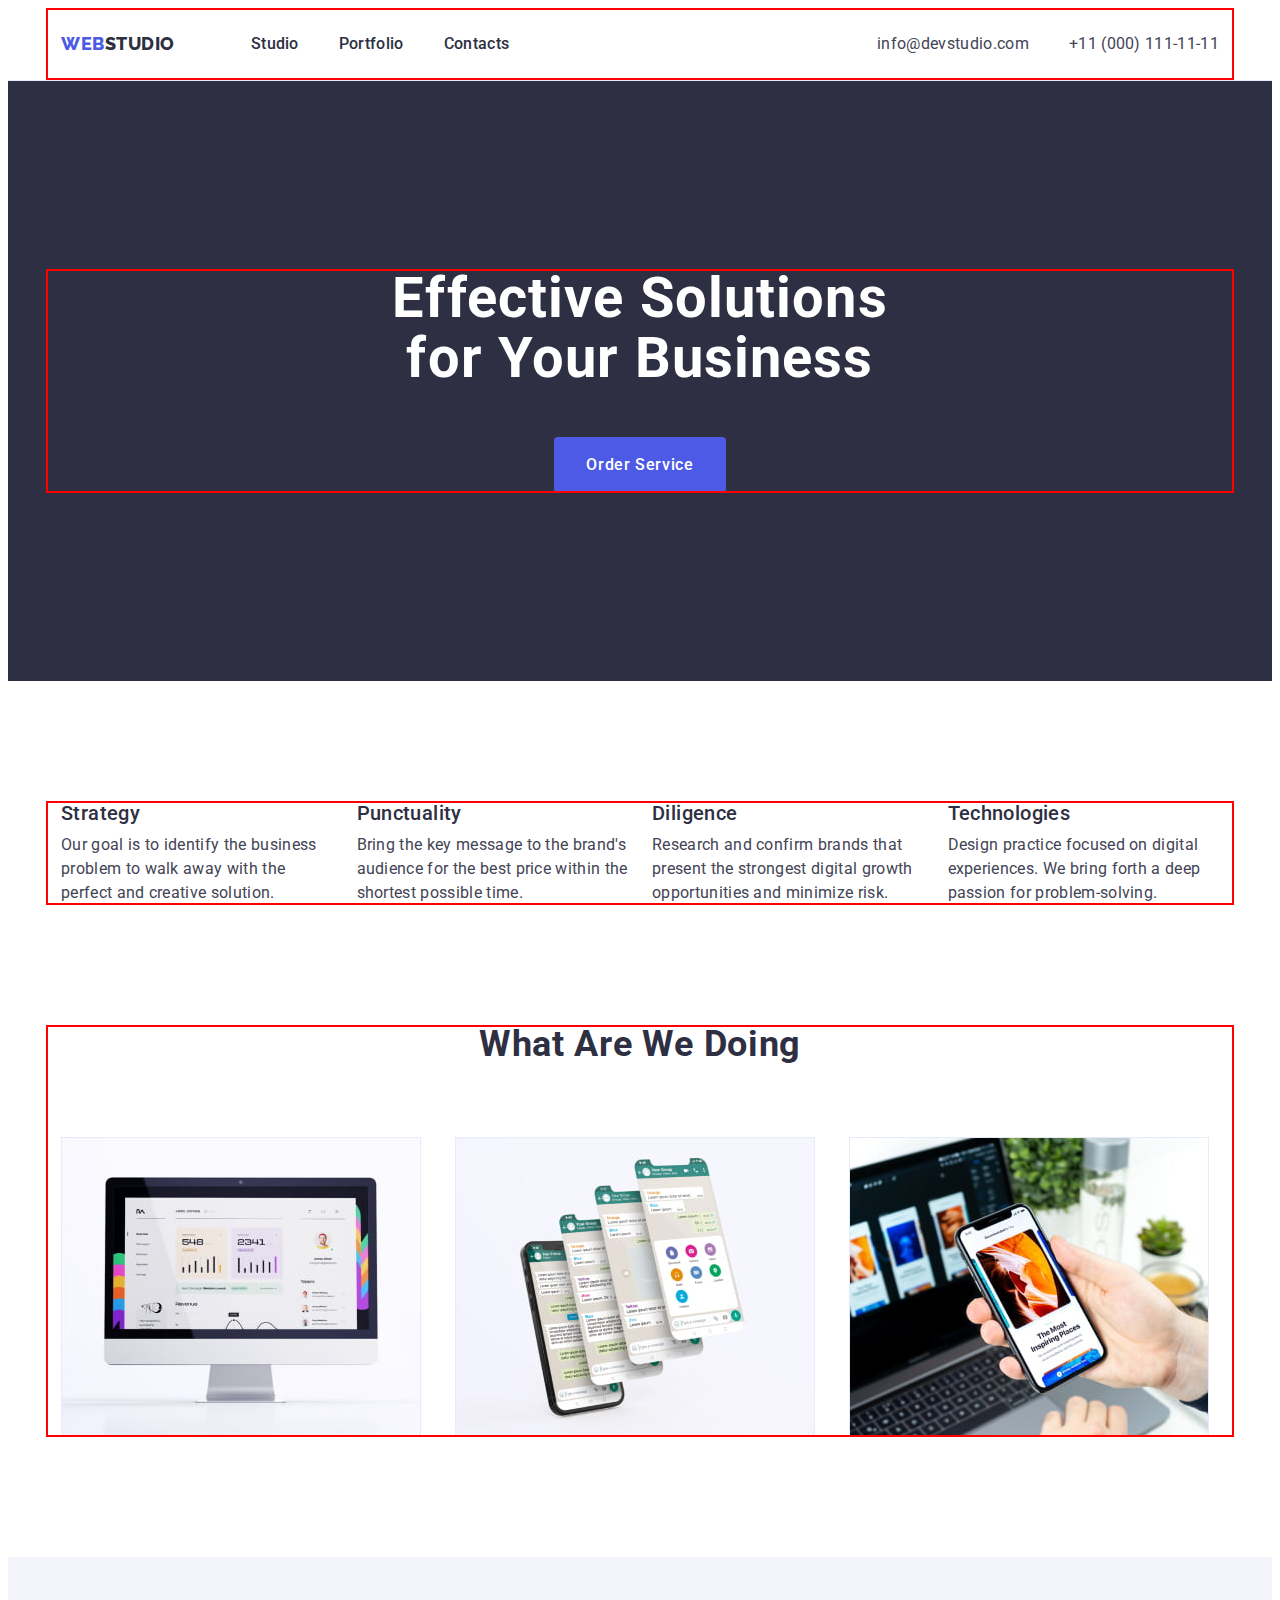
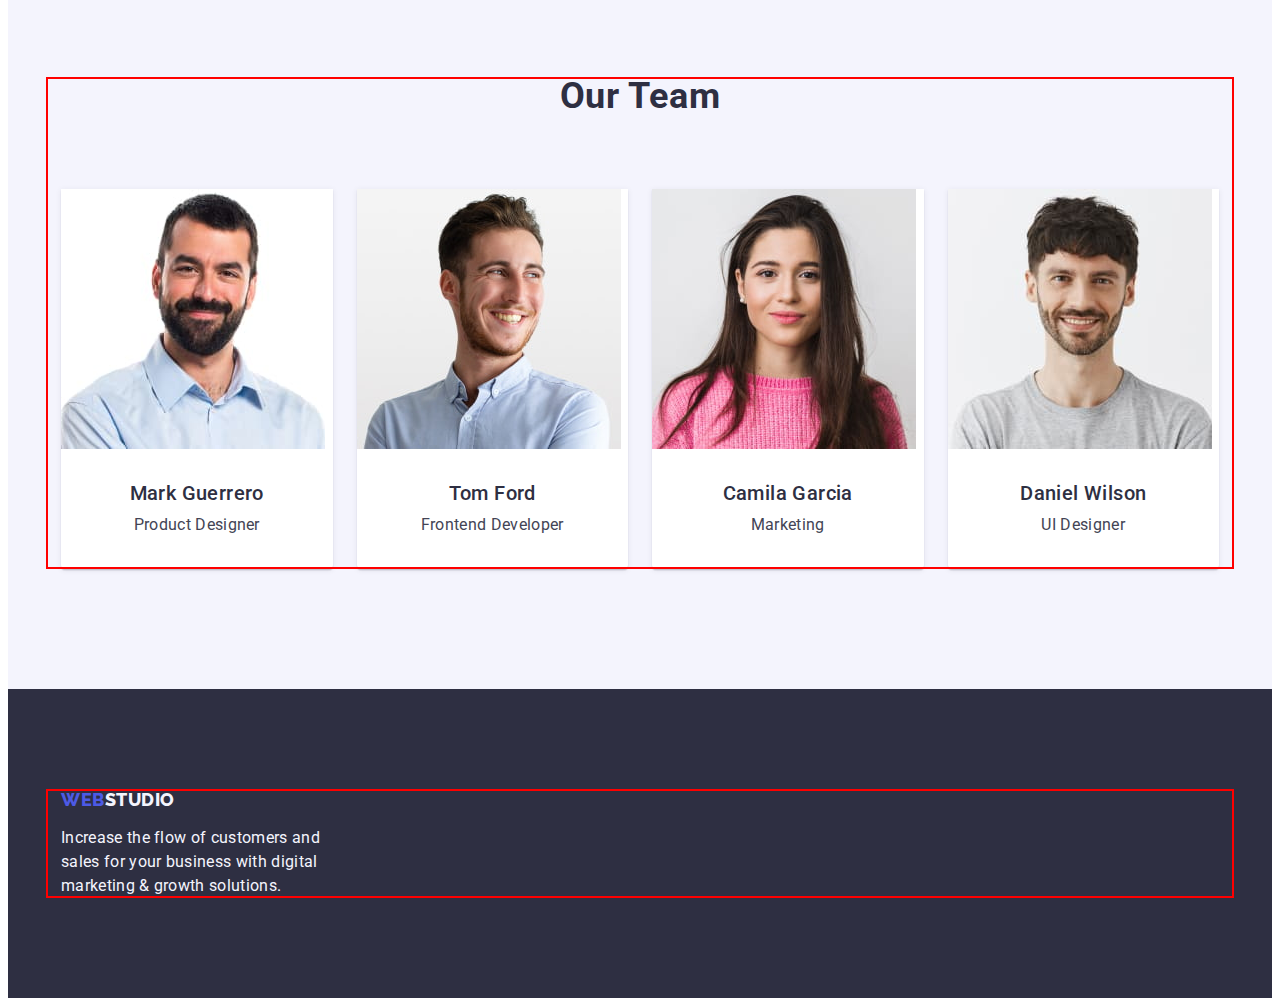
==== commit 722b5b28: "+ studio page" ====
--- a/index.html
+++ b/index.html
@@ -109,8 +109,8 @@
       <section class="section offers-section">
         <div class="container">
           <h2 class="offers-section-title">What are we doing</h2>
-          <ul class="list offers-section-list">
-            <li class="offers-section-list-item">
+          <ul class="list offers-section-list card-set">
+            <li class="offers-section-list-item card-set-item">
               <img
                 class="offers-section-list-img"
                 src="./images/services/img1.jpg"
@@ -119,7 +119,7 @@
                 height="300"
               />
             </li>
-            <li class="offers-section-list-item">
+            <li class="offers-section-list-item card-set-item">
               <img
                 class="offers-section-list-img"
                 src="./images/services/img2.jpg"
@@ -128,7 +128,7 @@
                 height="300"
               />
             </li>
-            <li class="offers-section-list-item">
+            <li class="offers-section-list-item card-set-item">
               <img
                 class="offers-section-list-img"
                 src="./images/services/img3.jpg"
@@ -144,8 +144,8 @@
       <section class="section team-section">
         <div class="container">
           <h2 class="team-section-title">Our Team</h2>
-          <ul class="list team-section-list">
-            <li class="team-section-list-item">
+          <ul class="list team-section-list card-set">
+            <li class="team-section-list-item card-set-item">
               <img
                 class="team-section-list-img"
                 src="./images/team/img.jpg"
@@ -153,10 +153,12 @@
                 width="264"
                 height="260"
               />
-              <h3 class="team-section-list-subtitle">Mark Guerrero</h3>
-              <p class="team-section-list-text">Product Designer</p>
-            </li>
-            <li class="team-section-list-item">
+              <div class="team-wrapper">
+                <h3 class="team-section-list-subtitle">Mark Guerrero</h3>
+                <p class="team-section-list-text">Product Designer</p>
+              </div>
+            </li>
+            <li class="team-section-list-item card-set-item">
               <img
                 class="team-section-list-img"
                 src="./images/team/img-2.jpg"
@@ -164,10 +166,12 @@
                 width="264"
                 height="260"
               />
-              <h3 class="team-section-list-subtitle">Tom Ford</h3>
-              <p class="team-section-list-text">Frontend Developer</p>
-            </li>
-            <li class="team-section-list-item">
+              <div class="team-wrapper">
+                <h3 class="team-section-list-subtitle">Tom Ford</h3>
+                <p class="team-section-list-text">Frontend Developer</p>
+              </div>
+            </li>
+            <li class="team-section-list-item card-set-item">
               <img
                 class="team-section-list-img"
                 src="./images/team/img-3.jpg"
@@ -175,10 +179,12 @@
                 width="264"
                 height="260"
               />
-              <h3 class="team-section-list-subtitle">Camila Garcia</h3>
-              <p class="team-section-list-text">Marketing</p>
-            </li>
-            <li class="team-section-list-item">
+              <div class="team-wrapper">
+                <h3 class="team-section-list-subtitle">Camila Garcia</h3>
+                <p class="team-section-list-text">Marketing</p>
+              </div>
+            </li>
+            <li class="team-section-list-item card-set-item">
               <img
                 class="team-section-list-img"
                 src="./images/team/img-4.jpg"
@@ -186,8 +192,10 @@
                 width="264"
                 height="260"
               />
-              <h3 class="team-section-list-subtitle">Daniel Wilson</h3>
-              <p class="team-section-list-text">UI Designer</p>
+              <div class="team-wrapper">
+                <h3 class="team-section-list-subtitle">Daniel Wilson</h3>
+                <p class="team-section-list-text">UI Designer</p>
+              </div>
             </li>
           </ul>
         </div>
--- a/css/styles.css
+++ b/css/styles.css
@@ -5,6 +5,9 @@
   --body-text: #434455;
   --pressed-state: #404bbf;
   --footer-light: #f4f4fd;
+  --cornflower: #e7e9fc;
+  --indent: 24px;
+  --items: 3;
 }
 
 /* Global-styles */
@@ -60,9 +63,20 @@
   max-width: 100%;
   height: auto;
 }
+/* card set */
+.card-set {
+  display: flex;
+  flex-wrap: wrap;
+  gap: var(--indent);
+}
+.card-set-item {
+  flex-basis: calc((100% - var(--indent) * (var(--items) - 1)) / var(--items));
+}
+
 /* Studio */
 /* Header-styles */
 .header {
+  border-bottom: 1px solid var(--cornflower);
 }
 .header-container {
   display: flex;
@@ -218,6 +232,7 @@
   background-color: var(--footer-light);
   padding-bottom: 120px;
   padding-top: 120px;
+  --items: 4;
 }
 
 .team-section-title {
@@ -232,11 +247,20 @@
   margin: 0 auto;
   margin-bottom: 72px;
 }
+.team-section-list {
+  text-align: center;
+}
 .team-section-list-item {
   background-color: var(--bcg);
+  border-radius: 0px 0px 4px 4px;
+  box-shadow: 0px 2px 1px 0px rgba(46, 47, 66, 0.08),
+    0px 1px 1px 0px rgba(46, 47, 66, 0.16),
+    0px 1px 6px 0px rgba(46, 47, 66, 0.08);
 }
 .team-section-list-img {
-  margin-bottom: 32px;
+}
+.team-wrapper {
+  padding: 32px 16px;
 }
 .team-section-list-subtitle {
   color: var(--navyblue);
@@ -244,7 +268,7 @@
   font-weight: 500;
   line-height: 1.2;
   letter-spacing: 0.02em;
-  text-align: center;
+
   margin-bottom: 8px;
 }
 .team-section-list-text {
@@ -252,7 +276,6 @@
   font-weight: 400;
   line-height: 1.5;
   letter-spacing: 0.02em;
-  text-align: center;
 }
 /* Footer-styles */
 .footer {
@@ -270,6 +293,7 @@
   line-height: 1.17;
   letter-spacing: 0.03em;
   margin-bottom: 16px;
+  display: inline-block;
 }
 .footer-accent {
   color: var(--footer-light);
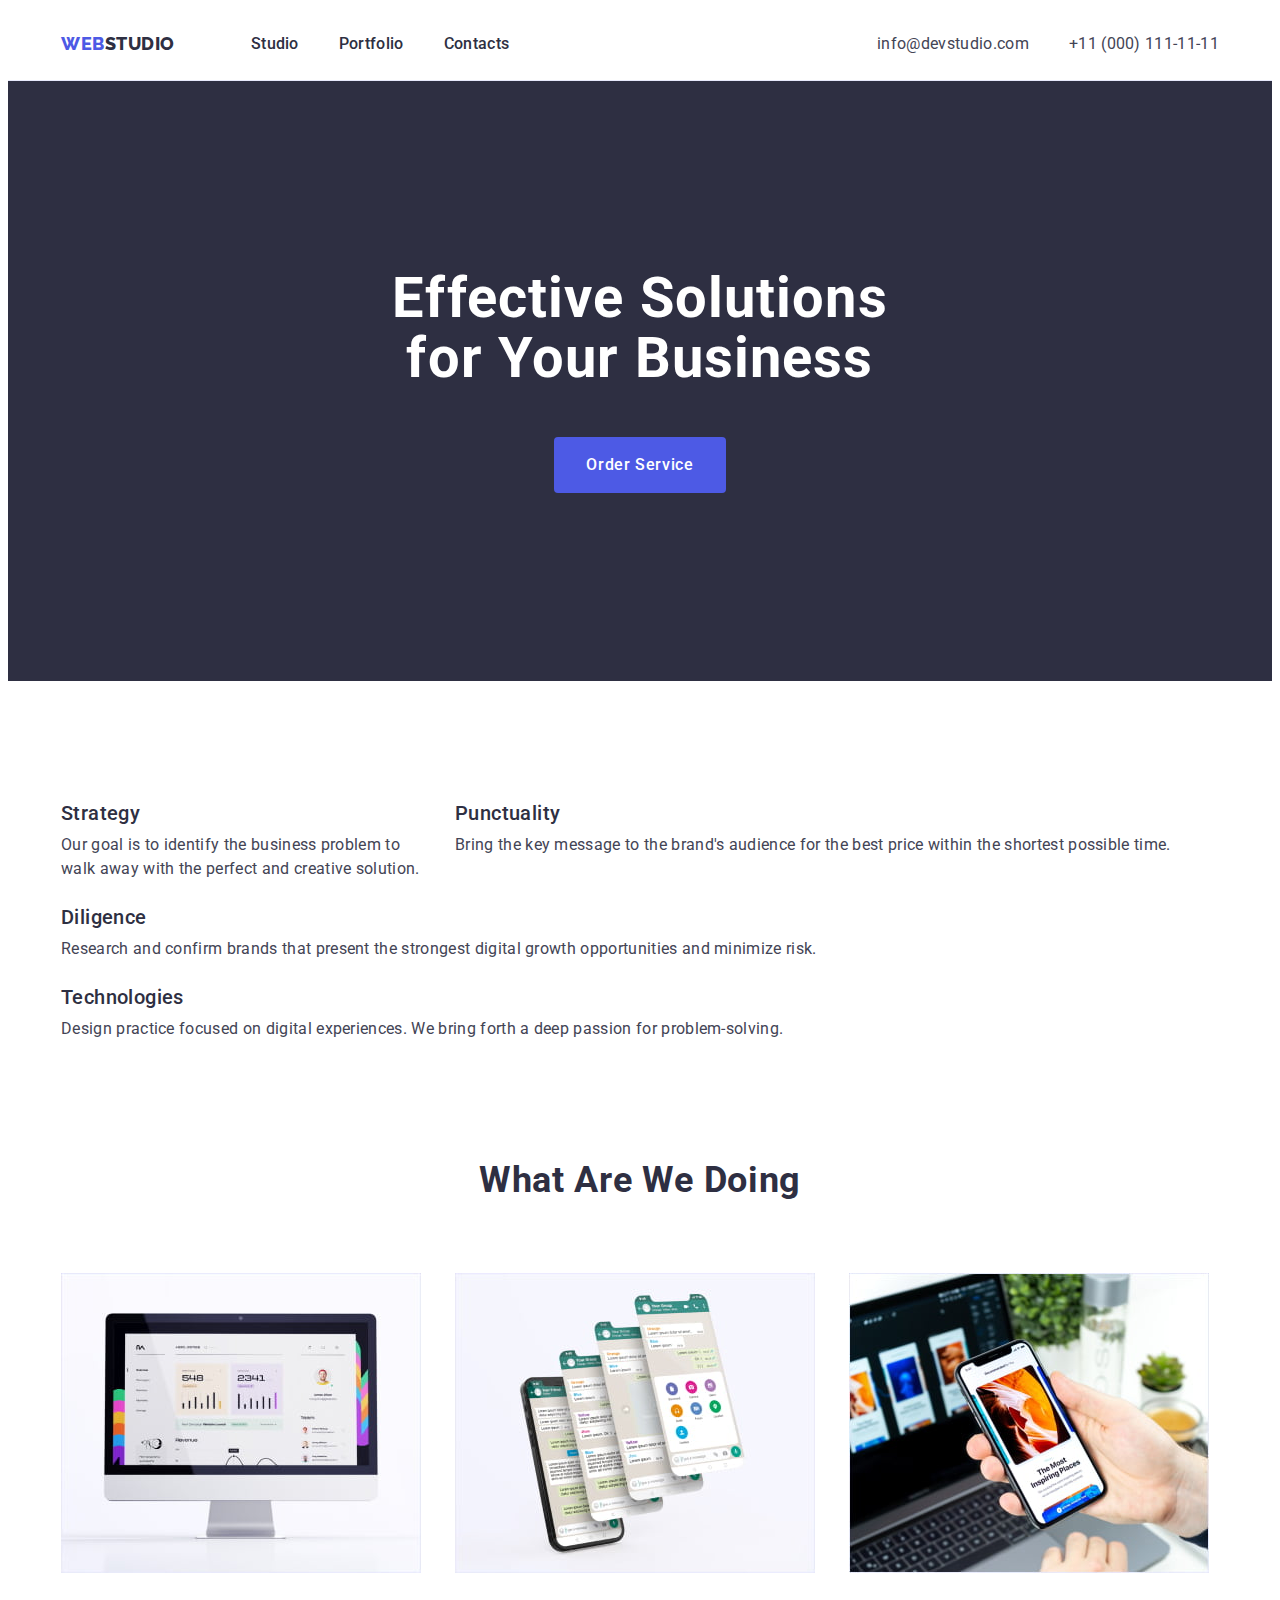
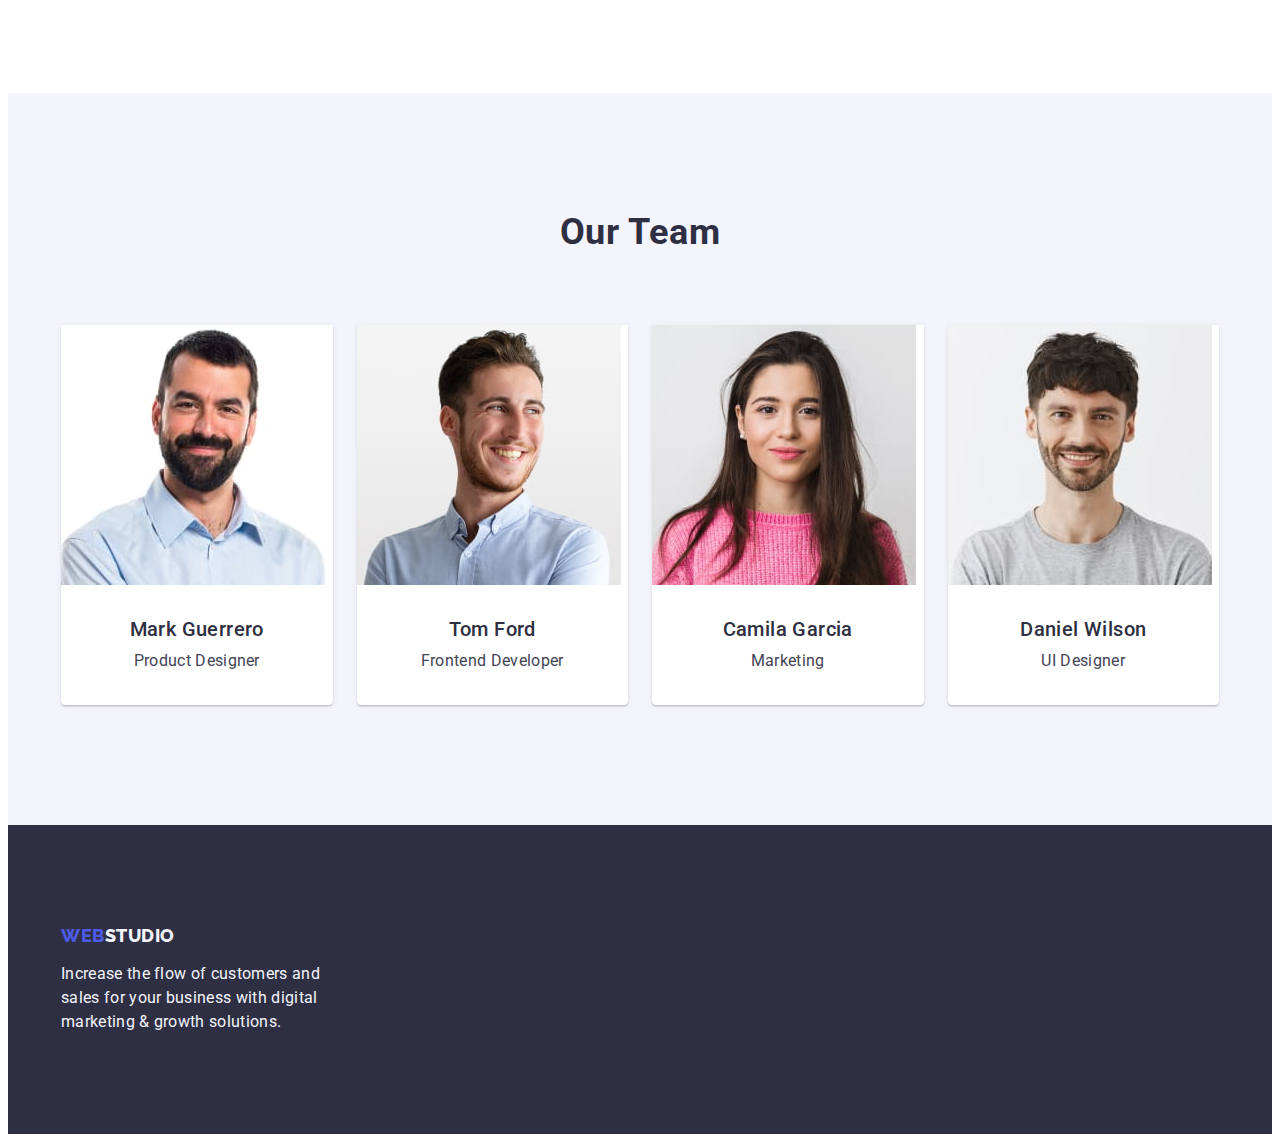
==== commit bff4626f: "+placement" ====
--- a/index.html
+++ b/index.html
@@ -74,8 +74,8 @@
       <section class="section advantages-section">
         <div class="container">
           <h2 class="visually-hidden">Advantages</h2>
-          <ul class="list advantages-section-list">
-            <li class="advantages-section-list-item">
+          <ul class="list advantages-section-list card-set">
+            <li class="advantages-section-list-item card-set-item">
               <h3 class="advantages-section-list-item-title">Strategy</h3>
               <p class="advantages-section-list-item-text">
                 Our goal is to identify the business problem to walk away with
--- a/css/styles.css
+++ b/css/styles.css
@@ -25,8 +25,6 @@
   padding-right: 15px;
   margin-left: auto;
   margin-right: auto;
-  outline: 2px solid red;
-  outline-offset: -2px;
 }
 .visually-hidden {
   position: absolute;
@@ -67,7 +65,7 @@
 .card-set {
   display: flex;
   flex-wrap: wrap;
-  gap: var(--indent);
+  gap: 24px;
 }
 .card-set-item {
   flex-basis: calc((100% - var(--indent) * (var(--items) - 1)) / var(--items));
@@ -155,7 +153,7 @@
   line-height: 1.07;
   letter-spacing: 0.02em;
   text-align: center;
-  width: 496px;
+  max-width: 496px;
   margin: 0 auto;
   margin-bottom: 48px;
 }
@@ -188,13 +186,7 @@
   padding-top: 120px;
   padding-bottom: 120px;
 }
-.advantages-section-list {
-  display: flex;
-  gap: 24px;
-}
-.advantages-section-list-item {
-  flex-basis: calc((100% - 24px * 3) / 4);
-}
+
 .advantages-section-list-item-title {
   color: var(--navyblue);
   font-size: 20px;
@@ -260,7 +252,7 @@
 .team-section-list-img {
 }
 .team-wrapper {
-  padding: 32px 16px;
+  padding: 32px 0;
 }
 .team-section-list-subtitle {
   color: var(--navyblue);
@@ -309,10 +301,22 @@
 
 /* Portfolio */
 /* Section-styles */
-
+.portfolio-section {
+  padding-top: 96px;
+  padding-bottom: 120px;
+}
 .btn-list {
+  display: flex;
+  flex-wrap: nowrap;
+  justify-content: center;
+  gap: 24px;
+  margin-bottom: 72px;
 }
 .btn-list-item {
+}
+.section-list {
+  column-gap: 24px;
+  row-gap: 48px;
 }
 .btn {
   background-color: var(--footer-light);
@@ -324,6 +328,14 @@
   letter-spacing: 0.04em;
   cursor: pointer;
   font-family: Roboto, sans-serif;
+  text-align: center;
+  padding: 12px 24px;
+
+  border-radius: 4px;
+  border: 1px solid var(--cornflower);
+
+  min-width: 116px;
+  min-height: 48px;
 }
 .btn:hover,
 .btn:focus {
@@ -333,6 +345,14 @@
 
 .section-list-link-img {
 }
+.portfolio-box {
+  padding: 32px 16px;
+  border: 1px solid var(--cornflower);
+  display: flex;
+  flex-direction: column;
+  justify-content: center;
+  align-items: flex-start;
+}
 .section-list-link-title {
   color: var(--navyblue);
   font-size: 20px;
@@ -340,6 +360,7 @@
   line-height: 1.2;
   letter-spacing: 0.02em;
   text-align: center;
+  margin-bottom: 8px;
 }
 .section-list-link-text {
   font-size: 16px;
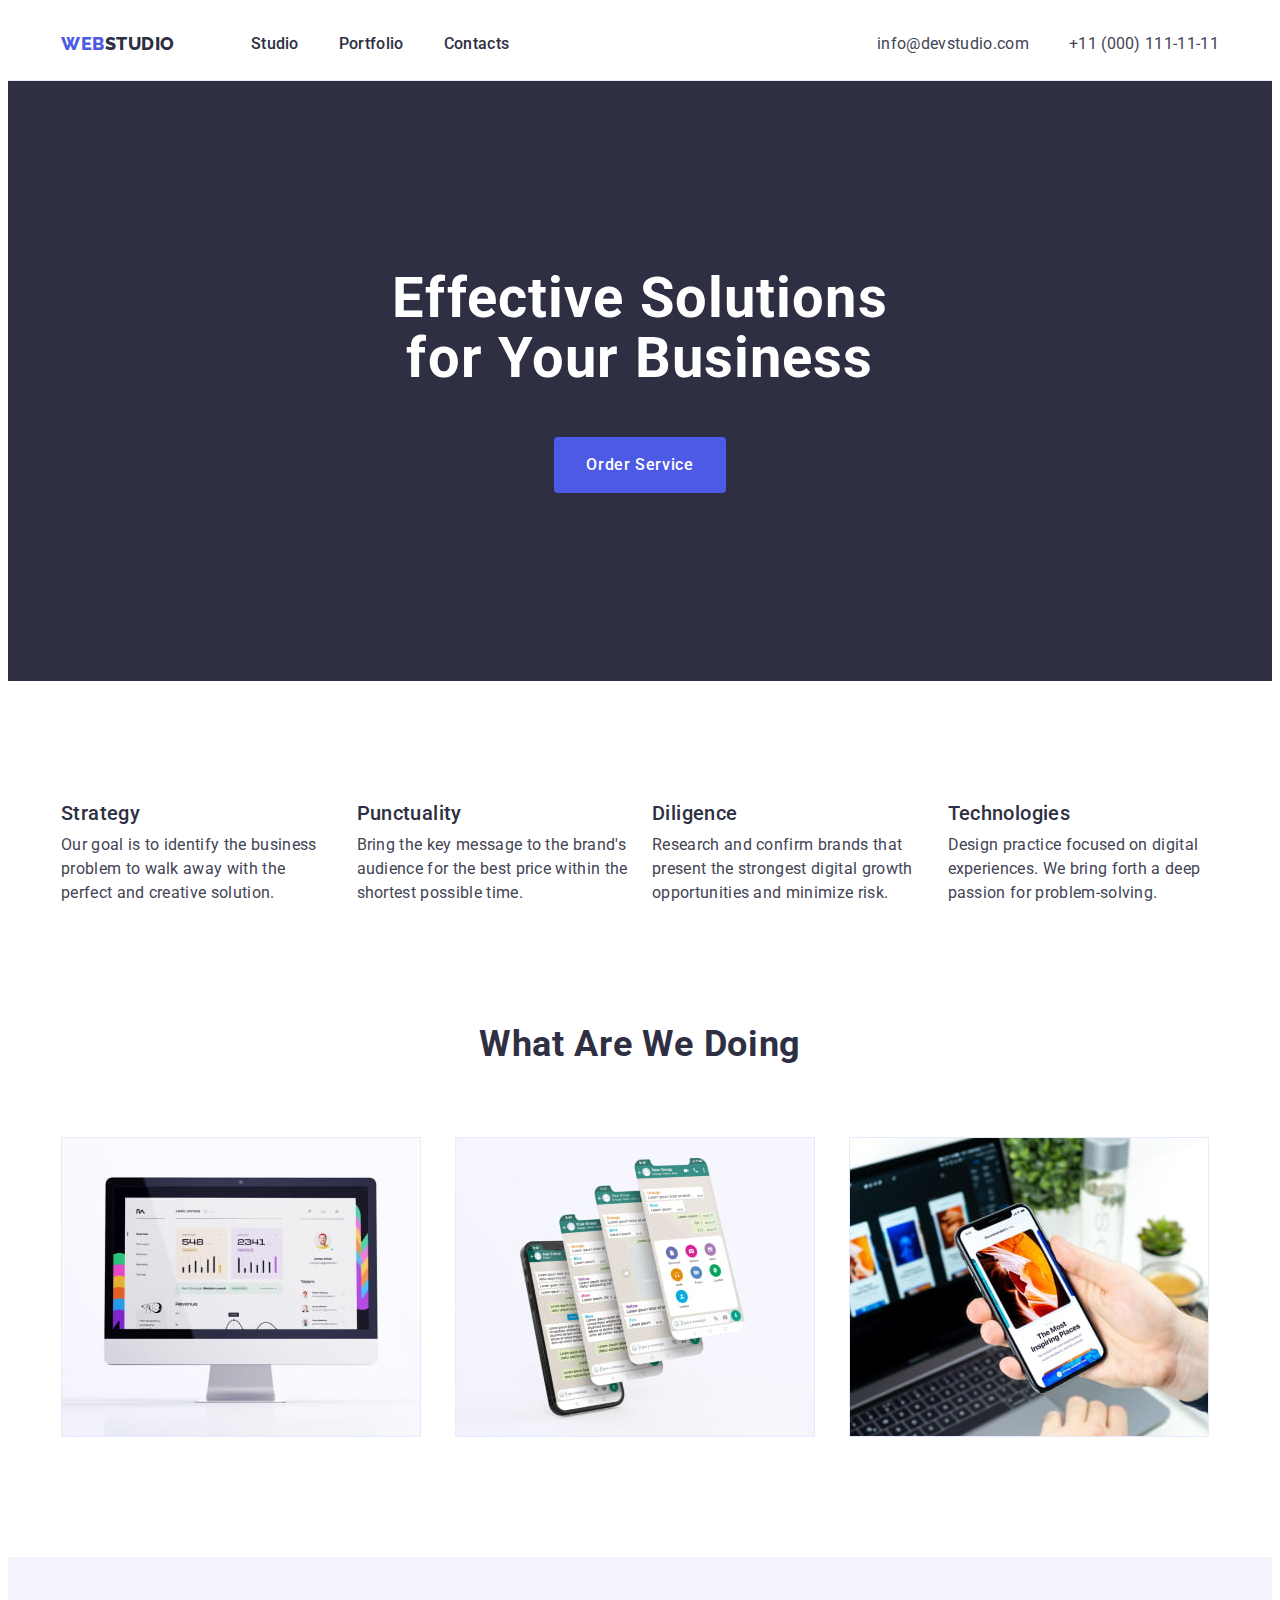
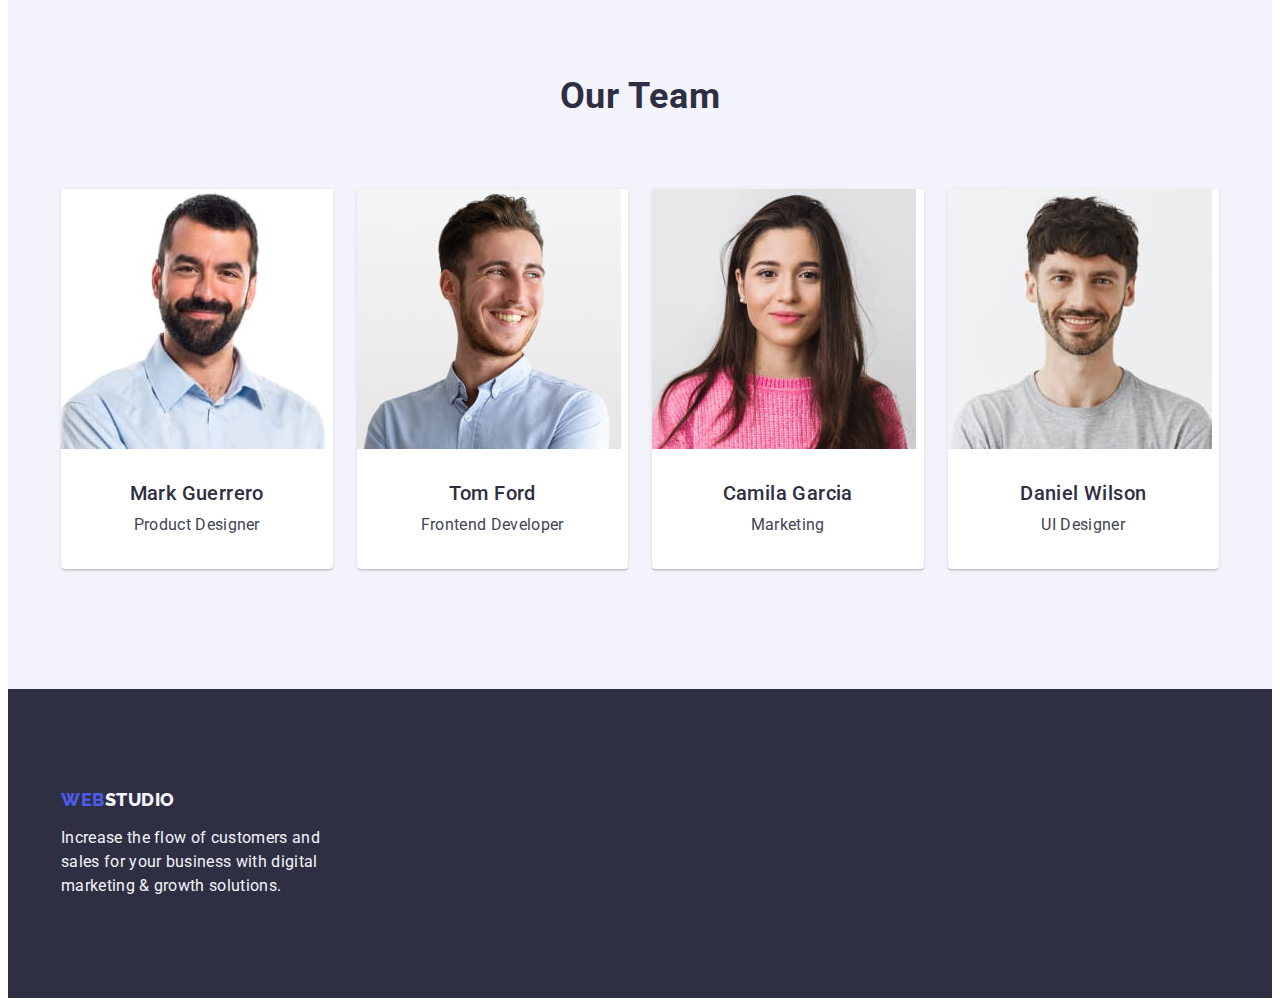
==== commit 8d1c8023: "+placement redone" ====
--- a/index.html
+++ b/index.html
@@ -82,21 +82,21 @@
                 the perfect and creative solution.
               </p>
             </li>
-            <li class="advantages-section-list-item">
+            <li class="advantages-section-list-item card-set-item">
               <h3 class="advantages-section-list-item-title">Punctuality</h3>
               <p class="advantages-section-list-item-text">
                 Bring the key message to the brand's audience for the best price
                 within the shortest possible time.
               </p>
             </li>
-            <li class="advantages-section-list-item">
+            <li class="advantages-section-list-item card-set-item">
               <h3 class="advantages-section-list-item-title">Diligence</h3>
               <p class="advantages-section-list-item-text">
                 Research and confirm brands that present the strongest digital
                 growth opportunities and minimize risk.
               </p>
             </li>
-            <li class="advantages-section-list-item">
+            <li class="advantages-section-list-item card-set-item">
               <h3 class="advantages-section-list-item-title">Technologies</h3>
               <p class="advantages-section-list-item-text">
                 Design practice focused on digital experiences. We bring forth a
--- a/css/styles.css
+++ b/css/styles.css
@@ -186,7 +186,9 @@
   padding-top: 120px;
   padding-bottom: 120px;
 }
-
+.advantages-section-list {
+  --items: 4;
+}
 .advantages-section-list-item-title {
   color: var(--navyblue);
   font-size: 20px;
@@ -341,6 +343,7 @@
 .btn:focus {
   background-color: var(--pressed-state);
   color: var(--bcg);
+  border: 1px solid transparent;
 }
 
 .section-list-link-img {
@@ -352,6 +355,7 @@
   flex-direction: column;
   justify-content: center;
   align-items: flex-start;
+  border-top: none;
 }
 .section-list-link-title {
   color: var(--navyblue);
